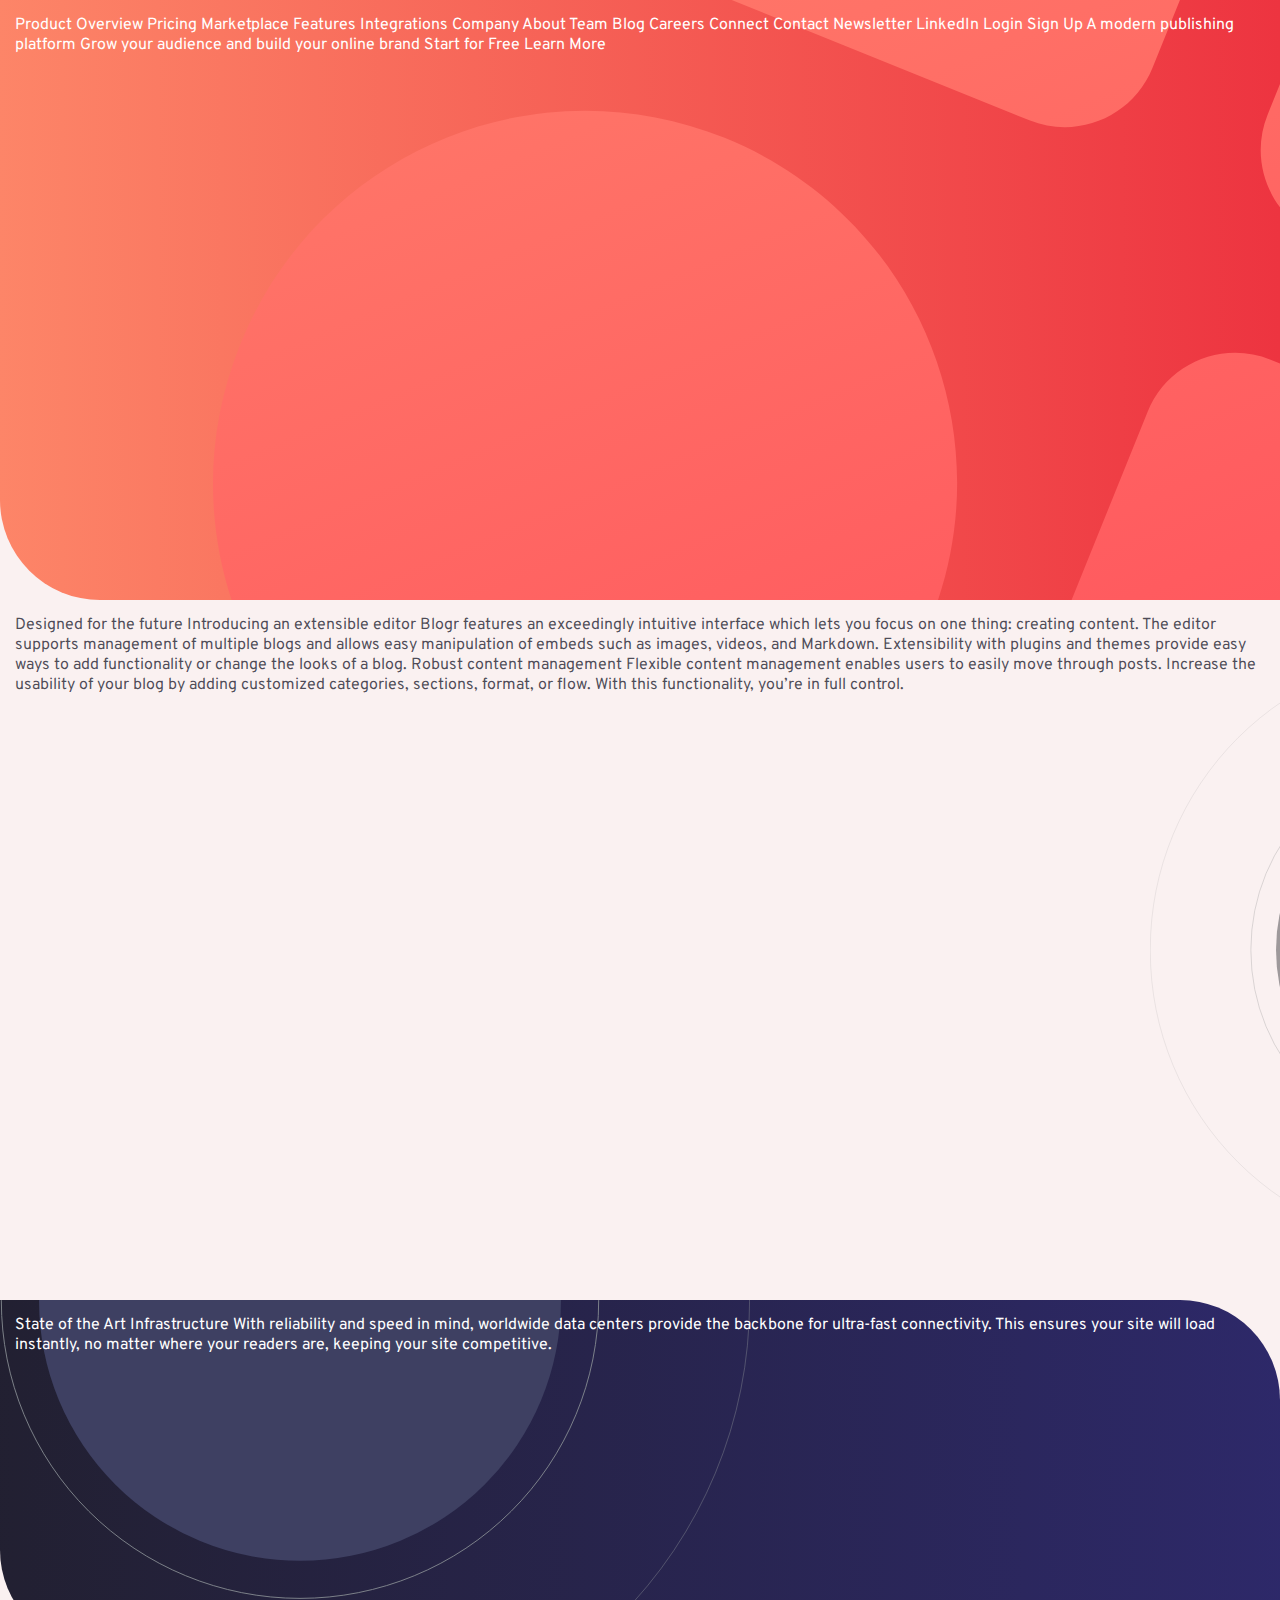
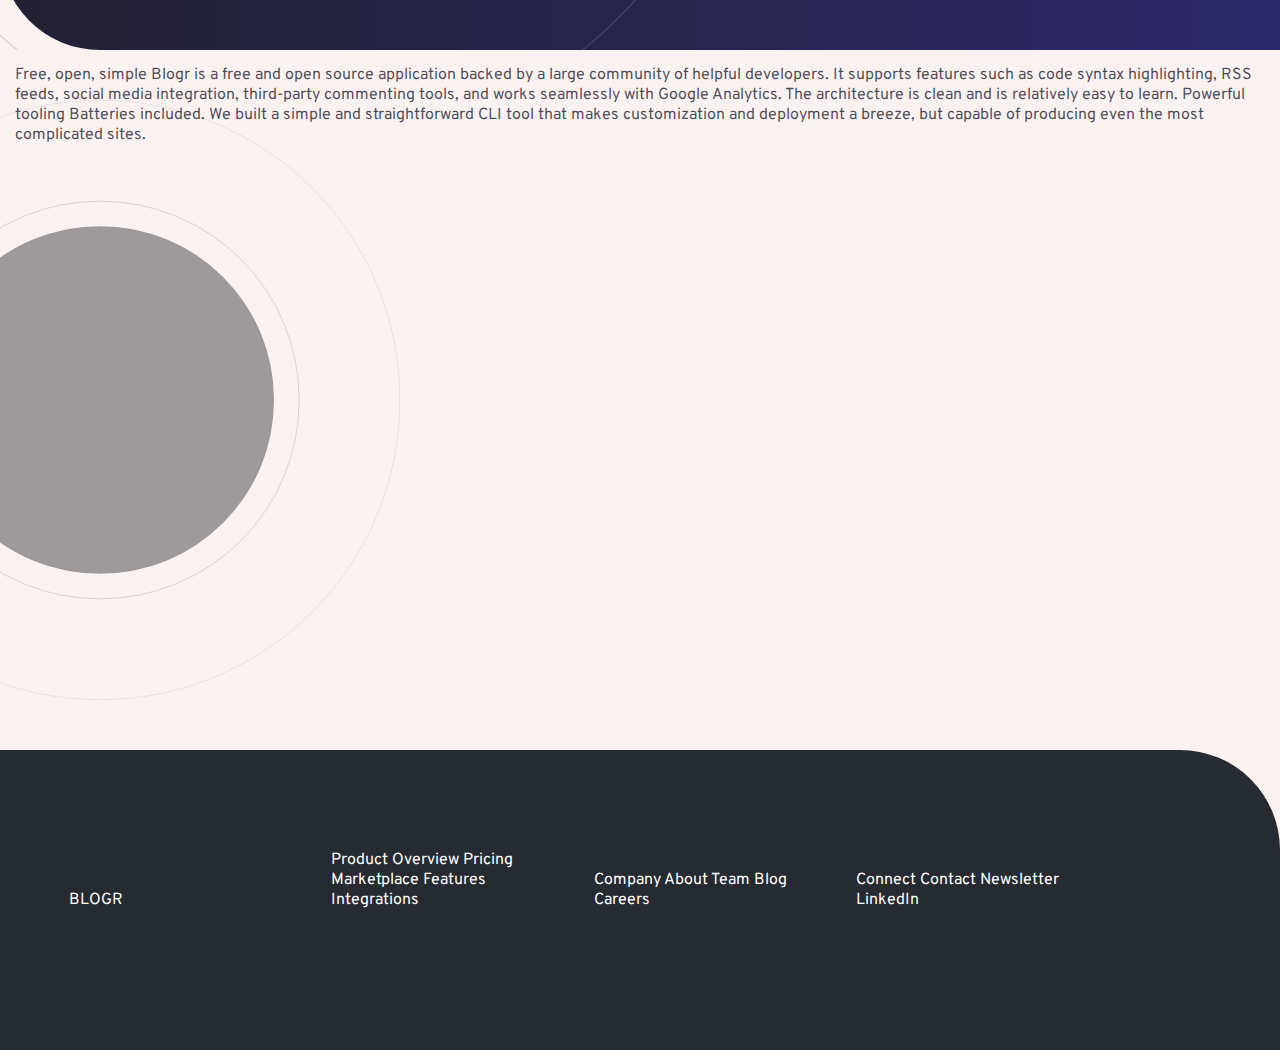
==== index.html @ 6f36544f "new third" ====
<!DOCTYPE html>
<html lang="en">
<head>
  <meta charset="UTF-8">
  <meta name="viewport" content="width=device-width, initial-scale=1.0"> <!-- displays site properly based on user's device -->

  <link rel="icon" type="image/png" sizes="32x32" href="./images/favicon-32x32.png">
  
  <title>BLOGR APP</title>


  <link rel="stylesheet"  href = "./css/style.css" >
  <!-- Feel free to remove these styles or customise in your own stylesheet 👍 -->
 
</head>
<body>
<!-- This container consist of header of the page-->
  <div class = "header" >
     <div class = "header-image"> </div>
     <div class ="header-content">
     Product

  Overview
  Pricing
  Marketplace
  Features
  Integrations

  Company

  About
  Team
  Blog
  Careers

  Connect

  Contact
  Newsletter
  LinkedIn
  
  Login
  Sign Up

  A modern publishing platform
  Grow your audience and build your online brand

  Start for Free
  Learn More
</div>

  </div>



<!--This Section consist of middle upper part of the page  -->
<div class="middle-top">
<div class="middle-top-image"></div>
 <div class="middle-top-content"> 
 Designed for the future

  Introducing an extensible editor
  Blogr features an exceedingly intuitive interface which lets you focus on one thing: creating content. 
  The editor supports management of multiple blogs and allows easy manipulation of embeds such as images, 
  videos, and Markdown. Extensibility with plugins and themes provide easy ways to add functionality or 
  change the looks of a blog.

  Robust content management
  Flexible content management enables users to easily move through posts. Increase the usability of your blog 
  by adding customized categories, sections, format, or flow. With this functionality, you’re in full control.

</div>
</div>


<!-- This section consist of the middle mid part of the page-->
<div class = "middle-mid">
<div class = "middle-mid-image"></div>
<div class ="middle-mid-content">
  State of the Art Infrastructure
  With reliability and speed in mind, worldwide data centers provide the backbone for ultra-fast connectivity. 
  This ensures your site will load instantly, no matter where your readers are, keeping your site competitive.
</div>
</div>
<!-- This section consist of middle bottom part of the page-->
<div class="middle-bottom">
<div class="middle-bottom-image"></div>
<div class = "middle-bottom-content "> 
  Free, open, simple
  Blogr is a free and open source application backed by a large community of helpful developers. It supports 
  features such as code syntax highlighting, RSS feeds, social media integration, third-party commenting tools, 
  and works seamlessly with Google Analytics. The architecture is clean and is relatively easy to learn.

  Powerful tooling
  Batteries included. We built a simple and straightforward CLI tool that makes customization and deployment a breeze, but
  capable of producing even the most complicated sites.

</div>
</div>
<!-- This section consist of the footer of the page-->  
  
<div class = "footer ">  
<div class ="footer-content">
 <div class = "footer-centered-content">
 <div class="footer-part">
 BLOGR
 </div>
 
 <div class="footer-part">
 Product

  Overview
  Pricing
  Marketplace
  Features
  Integrations
 </div>
 <div class="footer-part">
  Company

  About
  Team
  Blog
  Careers
 </div>

 <div class="footer-part">
 Connect
  
  Contact
  Newsletter
  LinkedIn
 </div>


 
</div>
</div>
</div>

</body>
</html>
---- css/style.css ----
@import url('https://fonts.googleapis.com/css2?family=Overpass:wght@300&display=swap');
@import url('https://fonts.googleapis.com/css2?family=Overpass:wght@300;600&display=swap');
:root {
    --bg-start-color: rgba(255, 51, 0, 0.568);
    --bg-end-color: rgb(237, 52, 64);
    --dark-text: rgba(1, 1, 17, 0.705);
    --complete-bg: rgb(250, 241, 241);
    --grey-bg: rgba(134, 131, 131, 0.637);
    --dark-bg-start: rgba(5, 4, 24, 0.884);
    --dark-bg-end: rgba(18, 14, 87, 0.884);
    --light-text: rgb(255, 255, 255);
    --footer-bg: rgb(38, 42, 49);
}

* {
    box-sizing: border-box;
    margin: 0;
    padding: 0;
}

html {
    smooth-behaviour: smooth;
}

body {
    font-family: Overpass, sans-serif;
    width: max-width;
    font-size: 16px;
    background: var(--complete-bg);
}


/*Styles for every section */

.header {
    height: 600px;
    position: relative;
    padding: 15px;
    background: linear-gradient(to right, var(--bg-start-color), var(--bg-end-color));
    display: block;
    border-radius: 0px 0px 0px 100px;
}

.middle-top,
.middle-bottom {
    position: relative;
    padding: 15px;
    height: 700px;
}

.middle-mid {
    position: relative;
    padding: 15px;
    height: 350px;
    background: linear-gradient(to right, var(--dark-bg-start), var(--dark-bg-end));
    display: block;
    border-radius: 0px 100px 0px 100px;
}

.footer {
    height: 300px;
    background-color: var(--footer-bg);
    border-radius: 0px 100px 0px 0px;
    color: var(--light-text);
    display: block;
    position: relative;
}


/*Images as background styles */

.header-image {
    position: absolute;
    left: 0;
    right: 0;
    top: 0;
    bottom: 0;
    background: url(../images/bg-pattern-intro.svg) center scroll no-repeat;
    background-clip: border-box;
    z-index: 1;
    background-position-x: -350px;
    background-position-y: -1260px;
    background-size: 3000px 3000px;
}

.middle-top-image,
.middle-bottom-image {
    position: absolute;
    left: 0;
    right: 0;
    top: 0;
    bottom: 0;
    background: url(../images/bg-pattern-circles.svg) right scroll no-repeat;
    background-size: 600px 600px;
    background-clip: border-box;
    z-index: 1;
    filter: grayscale(0.9) opacity(0.5);
}

.middle-top-image {
    background-position-x: 1150px;
    background-position-y: center;
}

.middle-bottom-image {
    background-position-x: -200px;
    background-position-y: center;
}

.middle-mid-image {
    position: absolute;
    left: 0;
    right: 0;
    top: 0;
    bottom: 0;
    background: url(../images/bg-pattern-circles.svg) right scroll no-repeat;
    background-position-x: -150px;
    background-position-y: -450px;
    background-size: 900px 900px;
    background-clip: border-box;
    z-index: 1;
}


/* Styles for every section's content*/

.header-content {
    position: relative;
    z-index: 2;
    color: var(--light-text);
}

.middle-top-content,
.middle-bottom-content {
    position: relative;
    z-index: 2;
    color: var(--dark-text);
}

.middle-mid-content {
    position: relative;
    z-index: 2;
    color: var(--light-text);
}

.footer-content {
    display: flex;
    justify-content: center;
    align-items: center;
    width: max-width;
}

.footer-centered-content {
    margin-top: 100px;
}

.footer-part {
    display: inline-block;
    width: 20%;
    margin-right: 30px;
}

@media only screen and (min-width:600px) {}

@media only screen and (min-width:1860px) {}
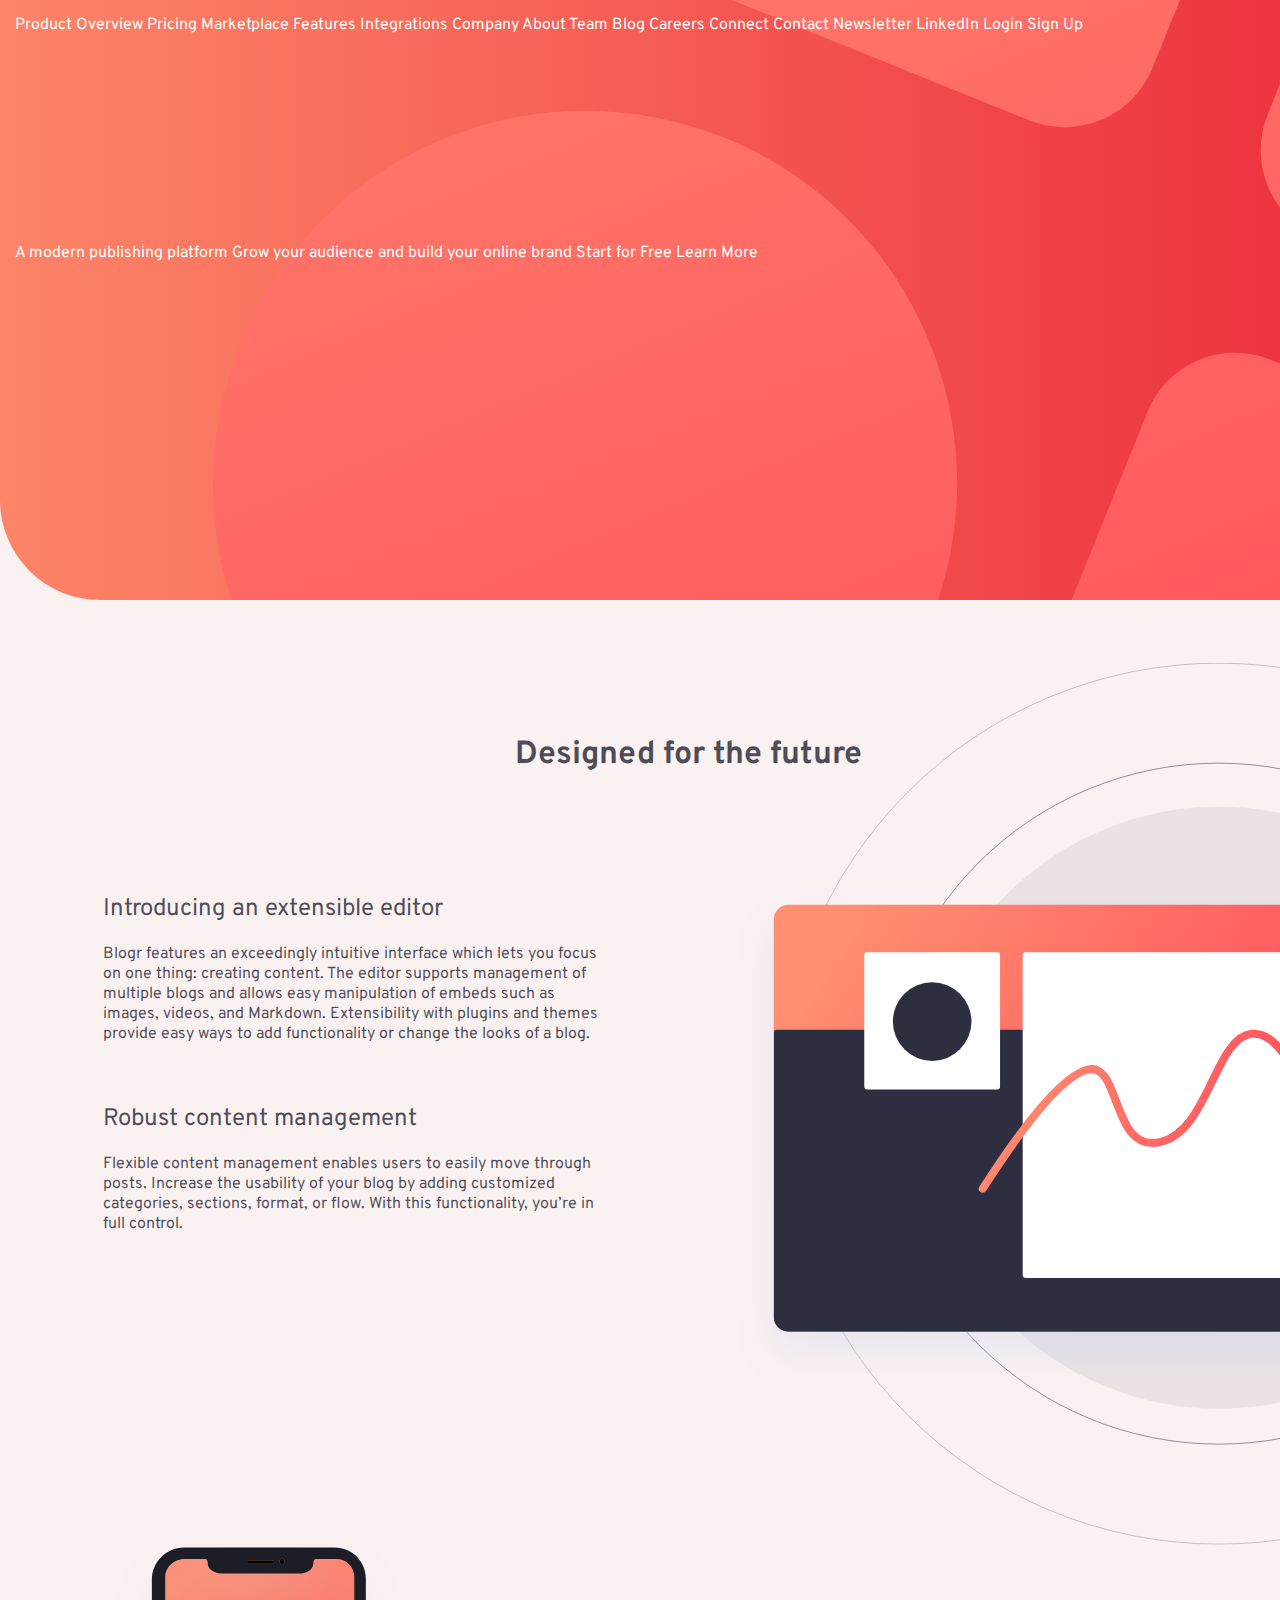
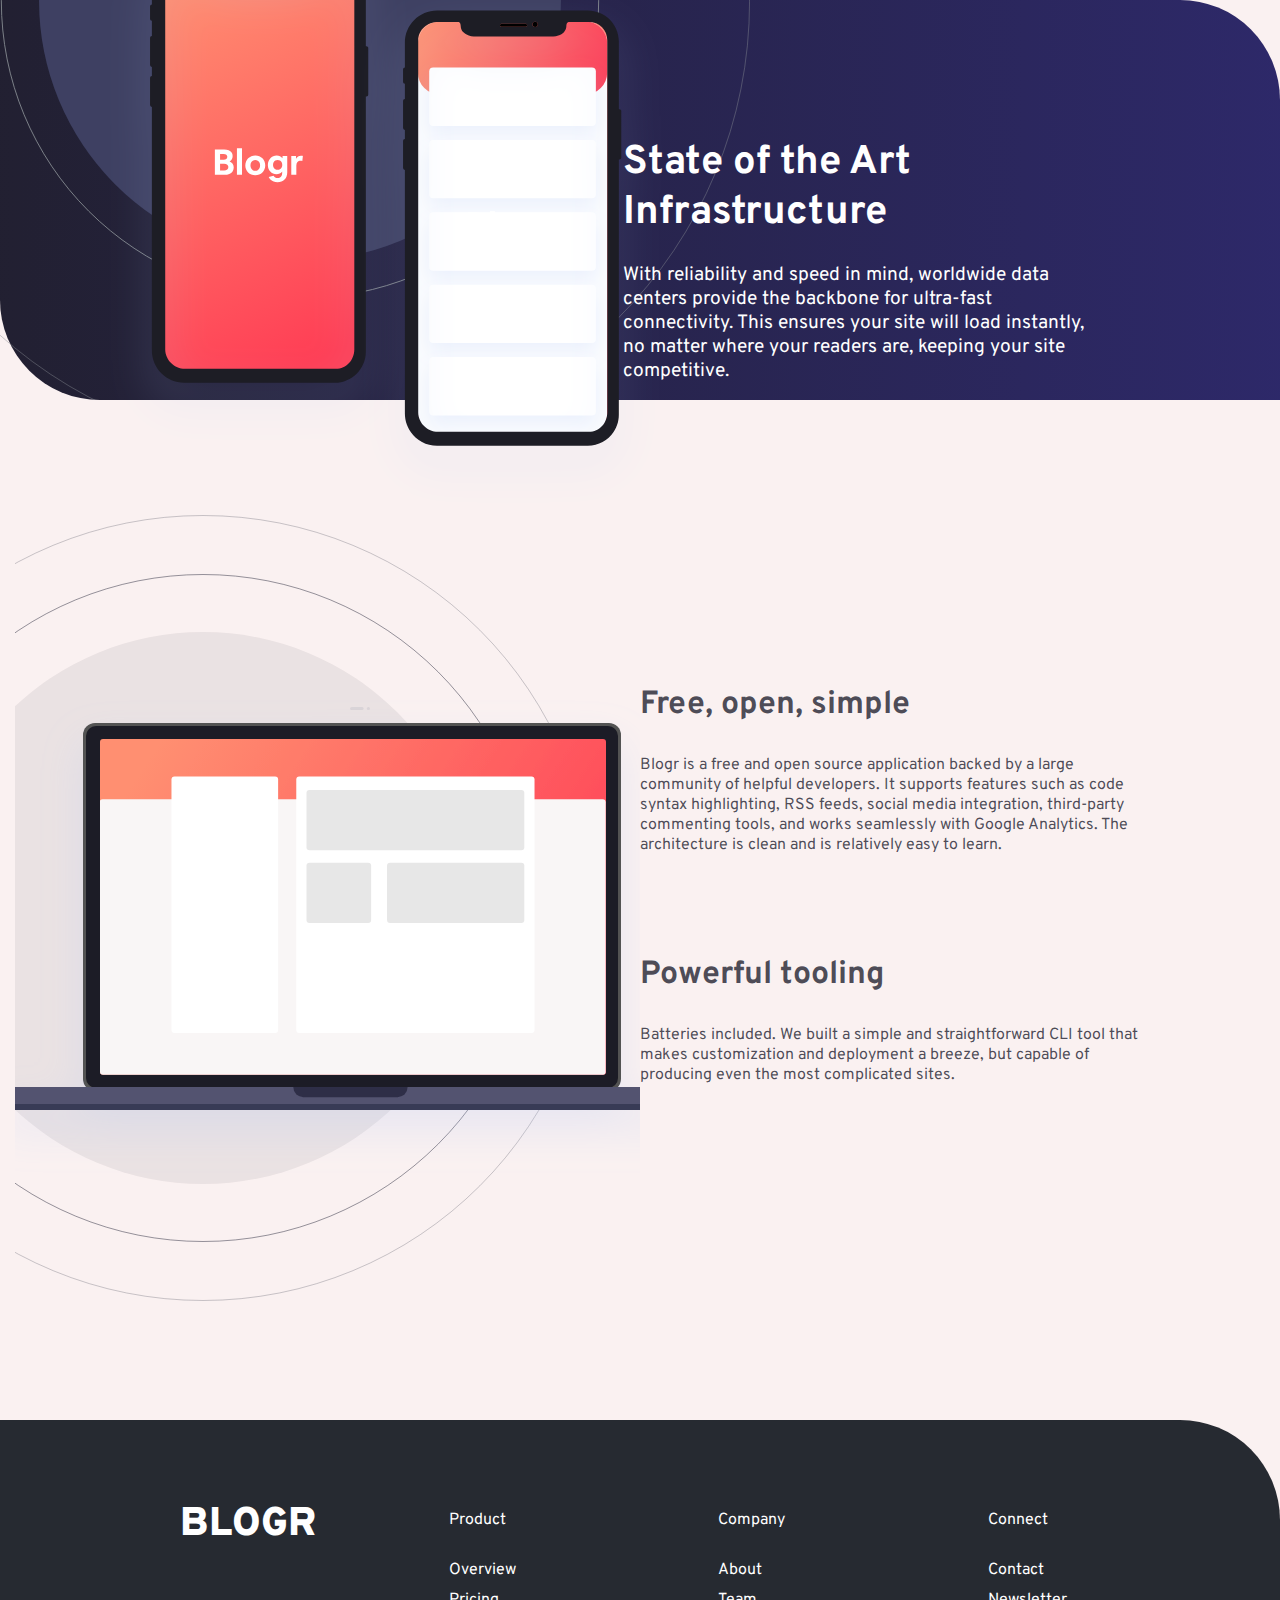
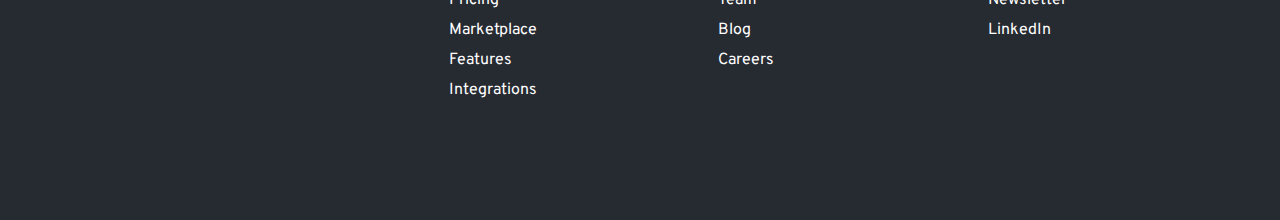
==== commit 8601a7ad: "newest" ====
--- a/index.html
+++ b/index.html
@@ -18,6 +18,8 @@
   <div class = "header" >
      <div class = "header-image"> </div>
      <div class ="header-content">
+     
+   <div id="header-top">  
      Product
 
   Overview
@@ -41,12 +43,17 @@
   
   Login
   Sign Up
+</div>
+
+<div id="header-bottom">
 
   A modern publishing platform
   Grow your audience and build your online brand
 
   Start for Free
   Learn More
+
+</div>  
 </div>
 
   </div>
@@ -55,20 +62,30 @@
 
 <!--This Section consist of middle upper part of the page  -->
 <div class="middle-top">
-<div class="middle-top-image"></div>
  <div class="middle-top-content"> 
- Designed for the future
-
-  Introducing an extensible editor
+ <div id="top-heading">
+ <div class="top-content">Designed for the future</div>
+</div>
+<div class="left">
+  <div id="head">
+  
+  Introducing an extensible editor</div>
+  <div id="cont">
   Blogr features an exceedingly intuitive interface which lets you focus on one thing: creating content. 
   The editor supports management of multiple blogs and allows easy manipulation of embeds such as images, 
   videos, and Markdown. Extensibility with plugins and themes provide easy ways to add functionality or 
   change the looks of a blog.
-
-  Robust content management
+  </div>
+<div id="head">
+  Robust content management</div>
+  <div id="cont">
   Flexible content management enables users to easily move through posts. Increase the usability of your blog 
   by adding customized categories, sections, format, or flow. With this functionality, you’re in full control.
-
+</div>
+</div>
+<div class="right">
+<img src="./images/illustration-editor-desktop.svg">
+</div>
 </div>
 </div>
 
@@ -77,23 +94,41 @@
 <div class = "middle-mid">
 <div class = "middle-mid-image"></div>
 <div class ="middle-mid-content">
-  State of the Art Infrastructure
-  With reliability and speed in mind, worldwide data centers provide the backbone for ultra-fast connectivity. 
+<div class="left">
+  <img class="middle-image" src="./images/illustration-phones.svg">
+  </div>
+<div class="right">  
+  <div id="right-heading">State of the Art Infrastructure</div>
+
+  <div id="right-content">With reliability and speed in mind, worldwide data centers provide the backbone for ultra-fast connectivity. 
   This ensures your site will load instantly, no matter where your readers are, keeping your site competitive.
+</div>
+
+</div>
 </div>
 </div>
 <!-- This section consist of middle bottom part of the page-->
 <div class="middle-bottom">
-<div class="middle-bottom-image"></div>
+
 <div class = "middle-bottom-content "> 
-  Free, open, simple
+  <div class="left">
+  <img class="middle-bottom-image" src="./images/illustration-laptop-desktop.svg">
+  </div>
+  <div class="right">
+  <div class="up">
+  <div id="up-heading">Free, open, simple</div>
   Blogr is a free and open source application backed by a large community of helpful developers. It supports 
   features such as code syntax highlighting, RSS feeds, social media integration, third-party commenting tools, 
   and works seamlessly with Google Analytics. The architecture is clean and is relatively easy to learn.
 
-  Powerful tooling
+  </div>
+  <div class="down">
+  <div id="up-heading">Powerful tooling</div>
+  
   Batteries included. We built a simple and straightforward CLI tool that makes customization and deployment a breeze, but
   capable of producing even the most complicated sites.
+  </div>
+  </div>
 
 </div>
 </div>
@@ -102,34 +137,67 @@
 <div class = "footer ">  
 <div class ="footer-content">
  <div class = "footer-centered-content">
- <div class="footer-part">
+ <div class="footer-part"  >
+ <div class="blogrfoot">
  BLOGR
+ </div>
  </div>
  
  <div class="footer-part">
+ <div class="productfoot">
  Product
-
-  Overview
-  Pricing
-  Marketplace
-  Features
-  Integrations
+</div>
+<div class="productlist">
+  <div style="margin-bottom:10px">Overview
+  </div>
+
+  <div style="margin-bottom:10px">Pricing
+  </div>
+ <div style="margin-bottom:10px">Marketplace
+  </div>
+<div style="margin-bottom:10px">Features
+  </div>
+<div style="margin-bottom:10px">Integrations
+  </div>
+
+</div>  
  </div>
  <div class="footer-part">
-  Company
-
-  About
-  Team
-  Blog
-  Careers
+  <div class="productfoot">
+ Company
+</div>
+<div class="productlist">
+  <div style="margin-bottom:10px">About
+  </div>
+
+  <div style="margin-bottom:10px">Team
+  </div>
+ <div style="margin-bottom:10px">Blog
+  </div>
+<div style="margin-bottom:10px">Careers
+  </div>
+
+
+</div>  
+
  </div>
 
  <div class="footer-part">
+ <div class="productfoot">
  Connect
-  
-  Contact
-  Newsletter
-  LinkedIn
+</div>
+<div class="productlist">
+  <div style="margin-bottom:10px">Contact
+  </div>
+
+  <div style="margin-bottom:10px">Newsletter
+  </div>
+ <div style="margin-bottom:10px">LinkedIn
+  </div>
+
+
+</div>  
+
  </div>
 
 
--- a/css/style.css
+++ b/css/style.css
@@ -45,20 +45,21 @@
 .middle-bottom {
     position: relative;
     padding: 15px;
-    height: 700px;
+    height: 1000px;
+    display: flex;
 }
 
 .middle-mid {
     position: relative;
     padding: 15px;
-    height: 350px;
+    height: 400px;
     background: linear-gradient(to right, var(--dark-bg-start), var(--dark-bg-end));
     display: block;
     border-radius: 0px 100px 0px 100px;
 }
 
 .footer {
-    height: 300px;
+    height: 400px;
     background-color: var(--footer-bg);
     border-radius: 0px 100px 0px 0px;
     color: var(--light-text);
@@ -83,27 +84,14 @@
     background-size: 3000px 3000px;
 }
 
-.middle-top-image,
-.middle-bottom-image {
-    position: absolute;
-    left: 0;
-    right: 0;
-    top: 0;
-    bottom: 0;
-    background: url(../images/bg-pattern-circles.svg) right scroll no-repeat;
-    background-size: 600px 600px;
-    background-clip: border-box;
-    z-index: 1;
-    filter: grayscale(0.9) opacity(0.5);
+img.middle-bottom-image {
+    position: relative;
+    top: -10%;
+    left: -55%;
 }
 
 .middle-top-image {
     background-position-x: 1150px;
-    background-position-y: center;
-}
-
-.middle-bottom-image {
-    background-position-x: -200px;
     background-position-y: center;
 }
 
@@ -121,6 +109,11 @@
     z-index: 1;
 }
 
+.middle-img {
+    position: relative;
+    left: 50%;
+}
+
 
 /* Styles for every section's content*/
 
@@ -128,6 +121,17 @@
     position: relative;
     z-index: 2;
     color: var(--light-text);
+    height: 100%;
+}
+
+.header-content>#header-top {
+    display: block;
+    height: 40%;
+}
+
+.header-content>#header-bottom {
+    display: block;
+    height: 60%;
 }
 
 .middle-top-content,
@@ -135,29 +139,144 @@
     position: relative;
     z-index: 2;
     color: var(--dark-text);
+    box-sizing: border-box;
+}
+
+#top-heading {
+    display: block;
+    height: 25%;
+    font-size: 2rem;
+    font-weight: bolder;
+}
+
+#top-heading>.top-content {
+    display: block;
+    transform: translate(40%, 300%);
+}
+
+.middle-top-content>.left {
+    display: inline-block;
+    width: 50%;
+    float: left;
+    padding: 5% 3% 5% 7%;
+    transform: translateY(-5%);
+}
+
+.middle-top-content>.left>#head {
+    display: block;
+    font-size: 1.5rem;
+    margin-bottom: 20px;
+    text-align: left;
+}
+
+.middle-top-content>.left>#cont {
+    display: block;
+    margin-bottom: 60px;
+    text-align: left;
+}
+
+.middle-top-content>.right {
+    display: inline-block;
+    width: 30%;
+    transform: translate(25%, -22%);
 }
 
 .middle-mid-content {
-    position: relative;
+    position: absolute;
     z-index: 2;
     color: var(--light-text);
+    box-sizing: border-box;
+}
+
+div.middle-bottom-content>div.left {
+    display: absolute;
+    float: left;
+    width: 50%;
+    margin-top: 100px;
+    padding-left: 90px;
+    overflow: hidden;
+}
+
+div.middle-mid-content>div.left {
+    display: inline-block;
+    bottom: 50%;
+    float: left;
+    width: 50%;
+    transform: translate(15%, -15%);
+}
+
+div.middle-mid-content>div.right {
+    display: inline-block;
+    width: 38%;
+    overflow-wrap: break-word;
+    float: left;
+    transform: translate(-5%, 50%);
+}
+
+#right-heading {
+    font-size: 2.5rem;
+    font-weight: bold;
+    margin-bottom: 25px;
+}
+
+#right-content {
+    font-size: 1.2rem;
+}
+
+div.middle-bottom-content>div.right {
+    display: absolute;
+    margin-top: 270px;
+    width: 40%;
+    float: left;
+}
+
+div.middle-bottom-content>div.right>div.up {
+    display: block;
+    margin-bottom: 100px;
+}
+
+#up-heading {
+    display: block;
+    margin-bottom: 30px;
+    font-size: 2rem;
+    font-weight: bold;
+}
+
+div.middle-bottom-content>div.right>div.down {
+    display: block;
 }
 
 .footer-content {
+    display: block;
+    width: max-width;
+    margin-top: 20px;
+    ;
+}
+
+.footer-centered-content {
     display: flex;
-    justify-content: center;
-    align-items: center;
-    width: max-width;
-}
-
-.footer-centered-content {
-    margin-top: 100px;
+    margin-right: 20px;
+    margin-left: 180px;
 }
 
 .footer-part {
     display: inline-block;
-    width: 20%;
-    margin-right: 30px;
+    position: center;
+    width: 24%;
+    margin-right: 10px;
+    margin-top: 80px;
+}
+
+.blogrfoot {
+    display: block;
+    font-size: 2.5rem;
+    font-weight: 999;
+}
+
+.productfoot {
+    display: block;
+    margin-top: 10px;
+    margin-bottom: 30px;
 }
 
 @media only screen and (min-width:600px) {}
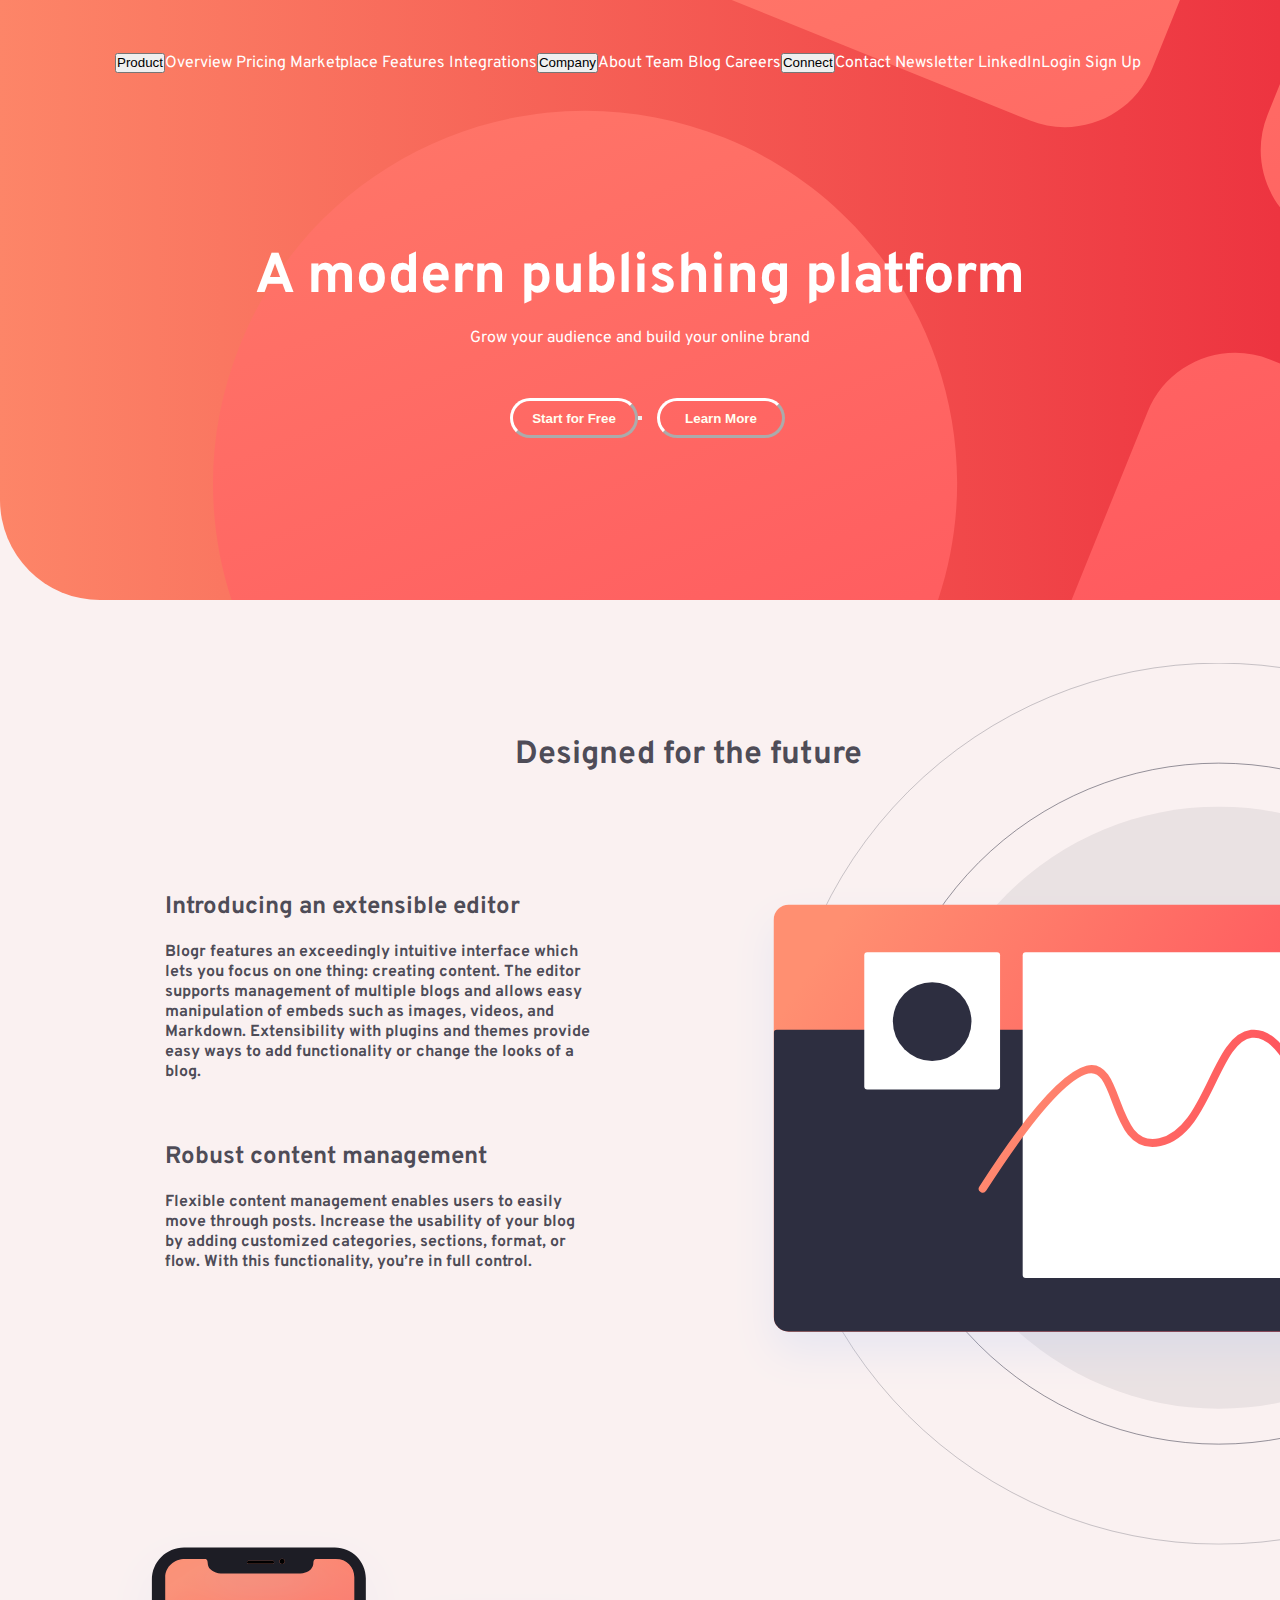
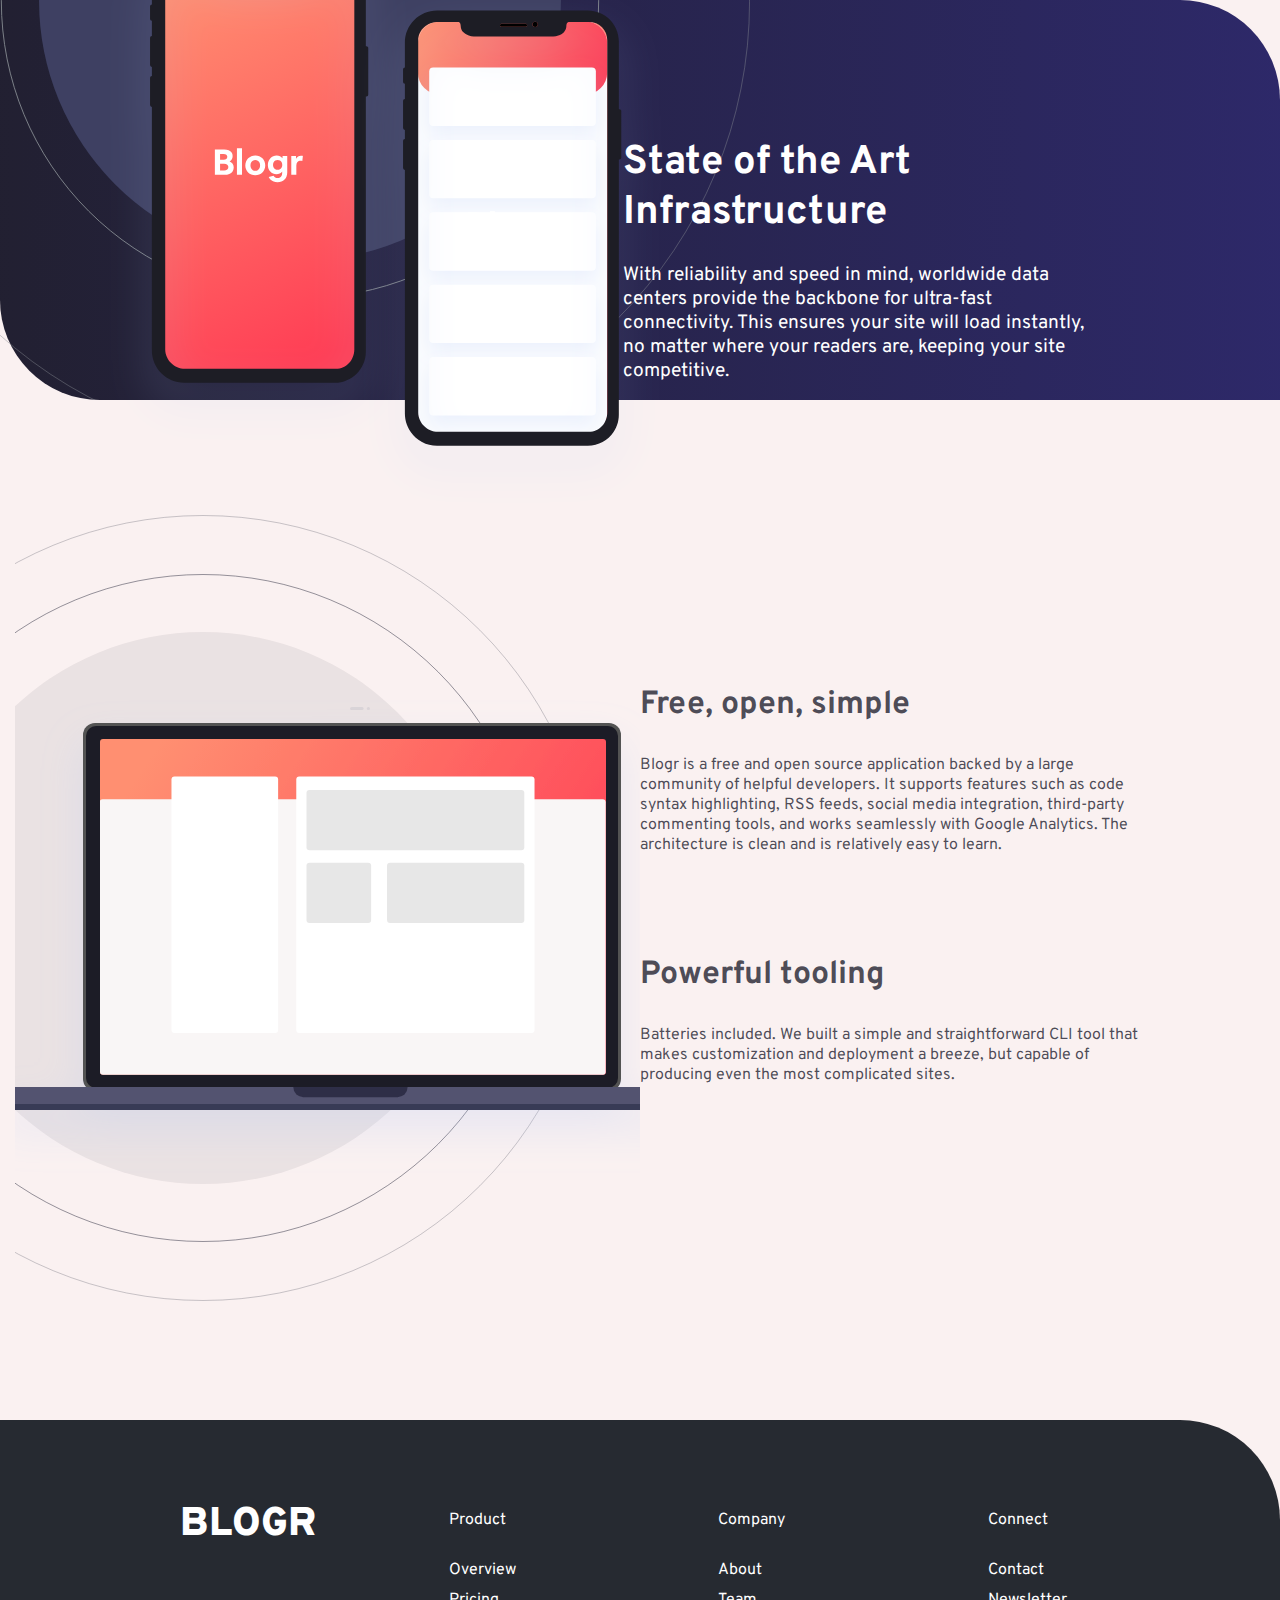
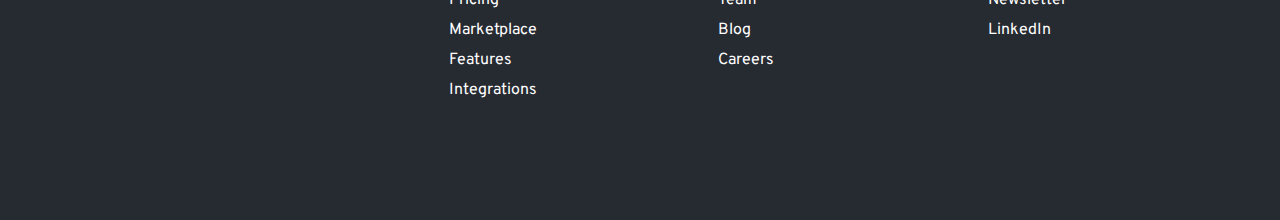
==== commit b0392646: "last few" ====
--- a/index.html
+++ b/index.html
@@ -20,39 +20,51 @@
      <div class ="header-content">
      
    <div id="header-top">  
+     <div id="navbar">
+     
+     
+     <button>
      Product
-
+    </button>
+    
+  <div>  
   Overview
   Pricing
   Marketplace
   Features
   Integrations
-
-  Company
-
+  </div>
+
+  <button>Company</button>
+
+  <div>
   About
   Team
   Blog
   Careers
 
-  Connect
-
-  Contact
+  </div>  
+
+  <button>Connect</button>
+
+  <div>Contact
   Newsletter
   LinkedIn
-  
+  </div>
   Login
   Sign Up
+  </div>
 </div>
 
 <div id="header-bottom">
 
-  A modern publishing platform
-  Grow your audience and build your online brand
-
-  Start for Free
-  Learn More
-
+  <div id="main-heading">A modern publishing platform</div>
+  <div id="main-sub-heading">Grow your audience and build your online brand</div>
+  <div id="main-heading-buttons">
+  
+  <button class="head-down-buttons">Start for Free<button>
+  <button class="head-down-buttons">Learn More</button>
+</div>
 </div>  
 </div>
 
--- a/css/style.css
+++ b/css/style.css
@@ -124,6 +124,11 @@
     height: 100%;
 }
 
+#navbar {
+    display: flex;
+    padding: 3% 5% 5% 8%;
+}
+
 .header-content>#header-top {
     display: block;
     height: 40%;
@@ -132,6 +137,53 @@
 .header-content>#header-bottom {
     display: block;
     height: 60%;
+}
+
+#main-heading {
+    display: block;
+    font-size: 3.5rem;
+    font-weight: bolder;
+    text-align: center;
+    margin-bottom: 15px;
+}
+
+#main-sub-heading {
+    display: block;
+    font-size: 1rem;
+    text-align: center;
+}
+
+#main-heading-buttons {
+    display: flex;
+    width: 100%;
+    align-items: center;
+    justify-content: center;
+    margin-top: 50px;
+}
+
+.head-down-buttons,
+.head-down-buttons:hover {
+    margin-left: 15px;
+    height: 40px;
+    width: 8rem;
+    border-radius: 200px / 200px;
+    font-weight: bold;
+}
+
+.head-down-buttons {
+    background-color: rgba(1, 1, 17, 0);
+    border-width: 3px;
+    color: ivory;
+    border-top-color: rgba(255, 255, 255, 1);
+    border-bottom-color: rgba(255, 255, 255, 1);
+    border-left-color: rgba(255, 255, 255, 1);
+    border-right-color: rgba(255, 255, 255, 1);
+}
+
+.head-down-buttons:hover {
+    background-color: ivory;
+    color: var(--bg-start-color);
+    border-width: 0px;
 }
 
 .middle-top-content,
@@ -159,7 +211,7 @@
     width: 50%;
     float: left;
     padding: 5% 3% 5% 7%;
-    transform: translateY(-5%);
+    transform: translate(10%, -5%);
 }
 
 .middle-top-content>.left>#head {
@@ -167,12 +219,15 @@
     font-size: 1.5rem;
     margin-bottom: 20px;
     text-align: left;
+    font-weight: bolder;
 }
 
 .middle-top-content>.left>#cont {
     display: block;
+    width: 85%;
     margin-bottom: 60px;
     text-align: left;
+    font-weight: bolder;
 }
 
 .middle-top-content>.right {
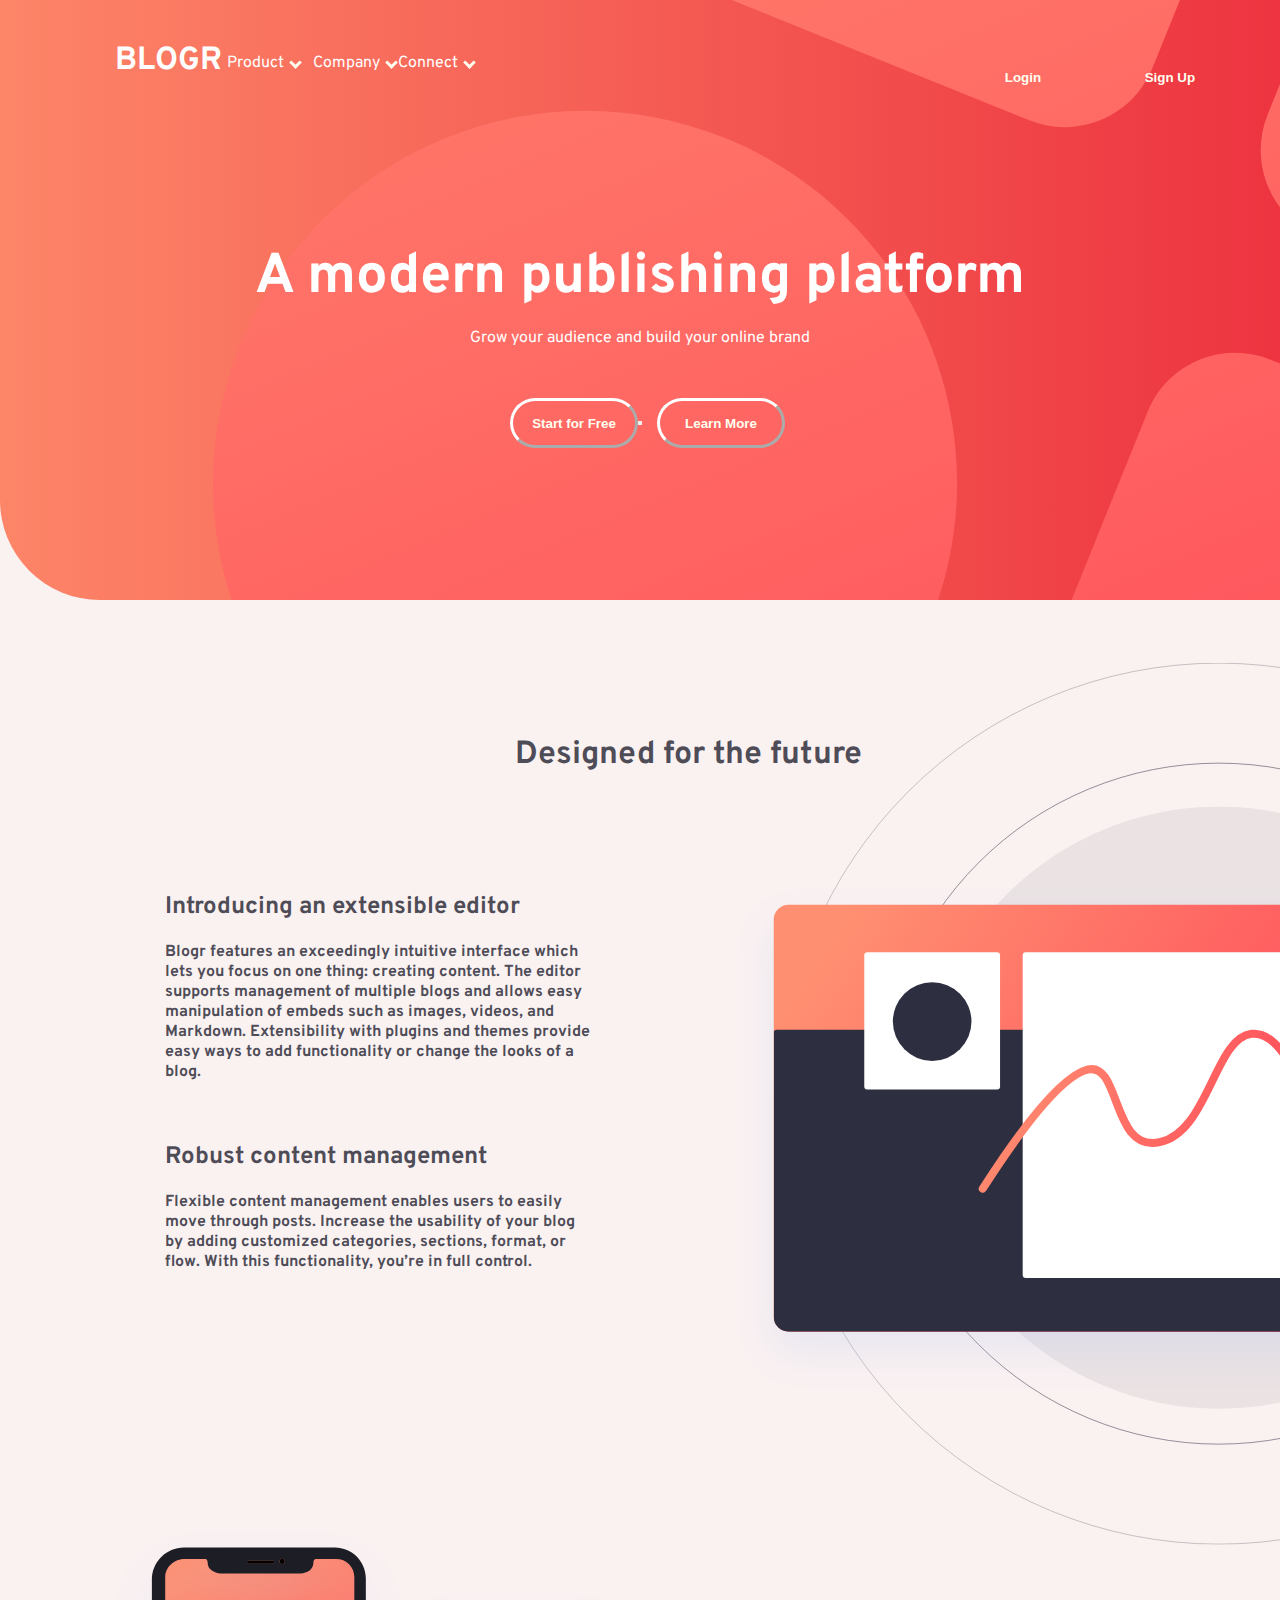
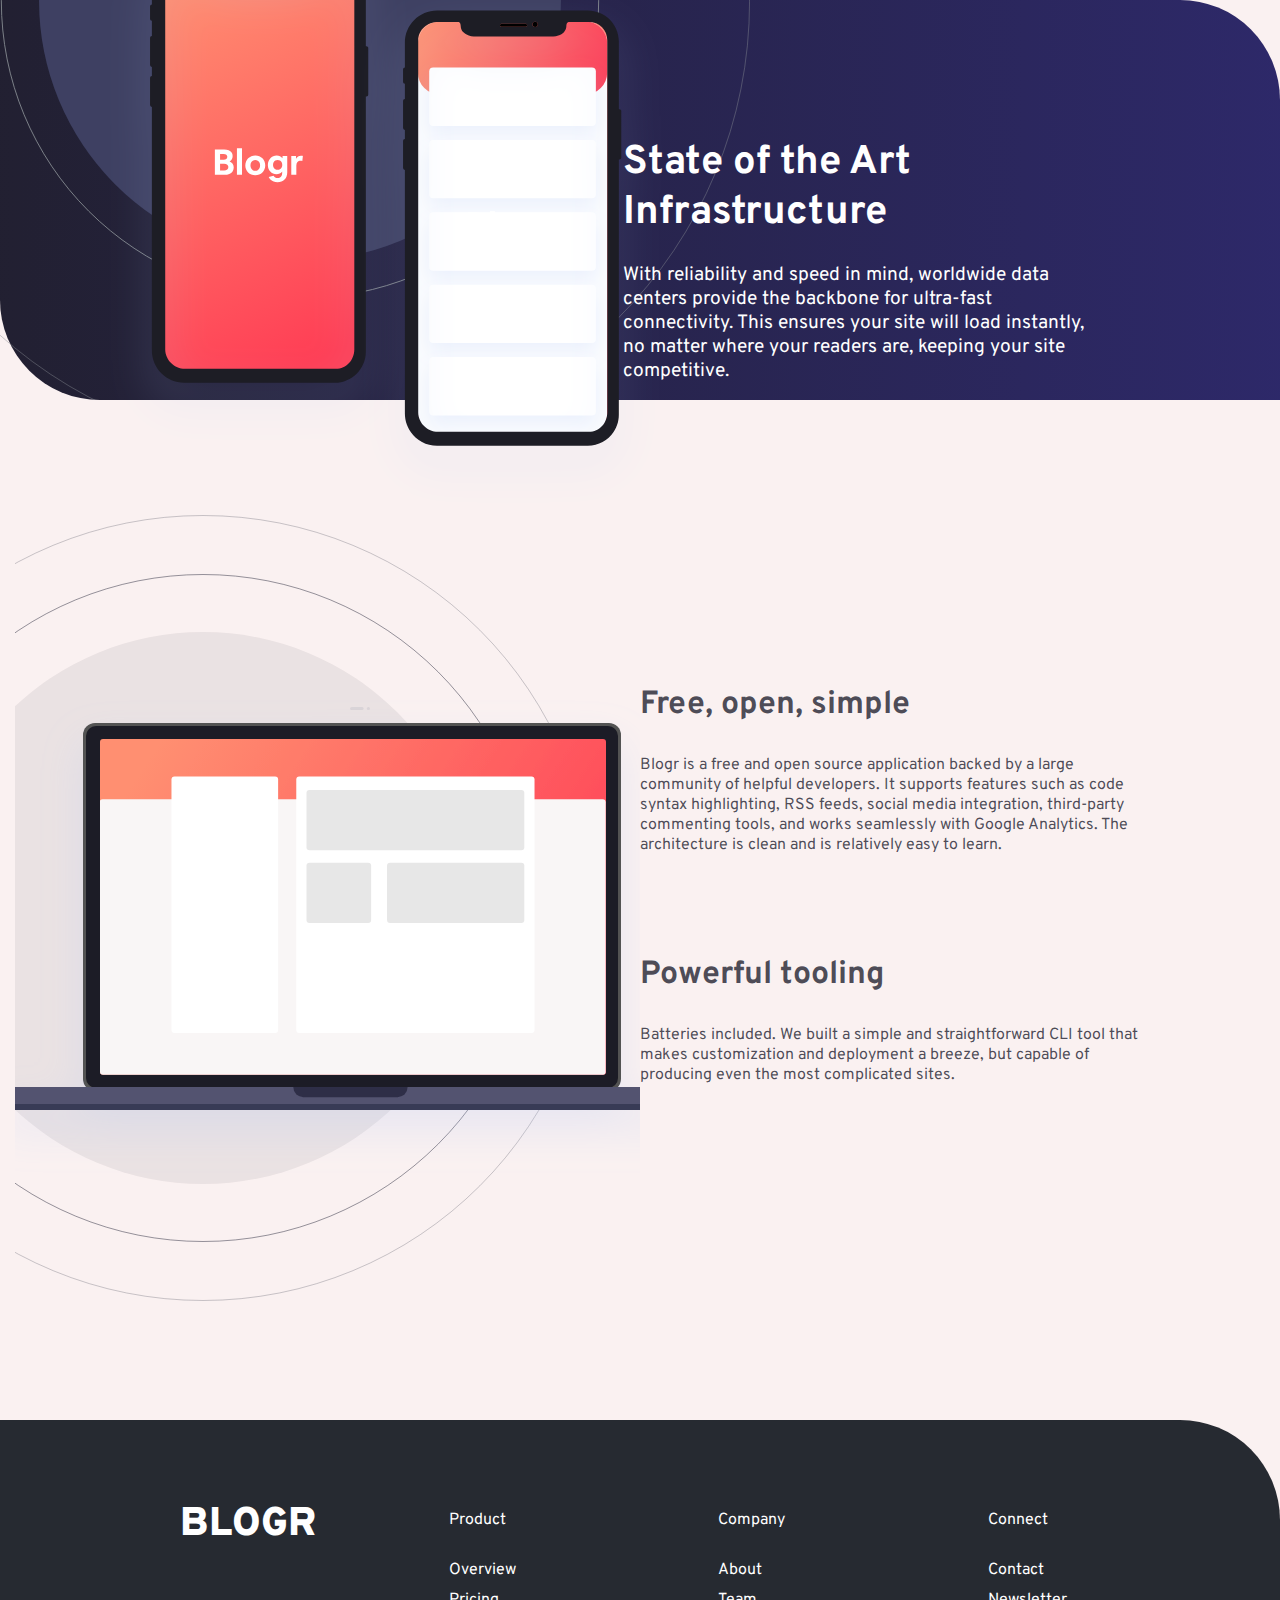
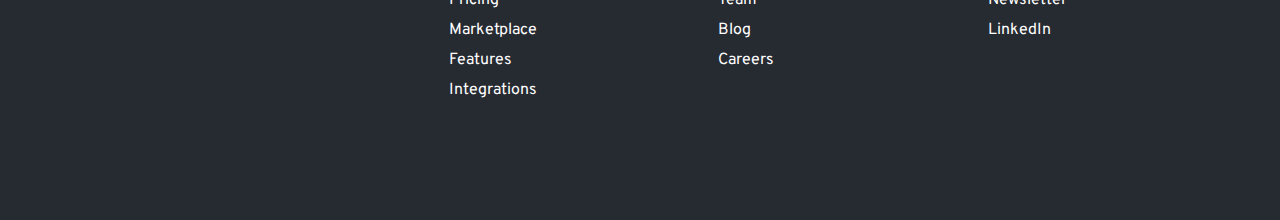
==== commit 7231540b: "latest" ====
--- a/index.html
+++ b/index.html
@@ -21,38 +21,60 @@
      
    <div id="header-top">  
      <div id="navbar">
-     
-     
-     <button>
-     Product
-    </button>
+     <div class="column-1">
+     BLOGR
+     </div>
+     <div class="column-2">
+     <span class="list-header-2">
+     Product <i class="arrow down-f"> </i>
+    </span>
     
-  <div>  
-  Overview
-  Pricing
-  Marketplace
-  Features
-  Integrations
-  </div>
-
-  <button>Company</button>
-
-  <div>
-  About
-  Team
-  Blog
-  Careers
-
+  <div id="column-2-content">  
+  <ul>
+  <li>Overview</li>
+  <li>Pricing</li>
+  <li>Marketplace</li>
+  <li>Features</li>
+  <li>Integrations</li>
+  </ul>
+  </div>
+  </div>
+
+  <div class="column-3">
+  <span class="list-header-3">
+     Company <i class="arrow down-f"> </i>
+    </span>
+
+  <div id="column-3-content">
+  <ul>
+  <li>About</li>
+  <li>Team</li>
+  <li>Blog</li>
+  <li>Careers</li>
+  
+  </ul>
+  
   </div>  
-
-  <button>Connect</button>
-
-  <div>Contact
-  Newsletter
-  LinkedIn
-  </div>
-  Login
-  Sign Up
+  </div>
+
+  <div class="column-4">
+  <span class="list-header-4">
+     Connect <i class="arrow down-f"> </i>
+    </span>
+
+  <div id="column-4-content">
+  <ul>
+  <li>Contact</li>
+  <li>Newsletter</li>
+  <li>LinkedIn</li>
+  
+  </ul>
+  </div>
+  </div>
+  <div class="column-5">
+  <button class="head-down-buttons-extra">Login</button>
+  <button class="head-down-buttons-extra">Sign Up</button>
+  </div>
   </div>
 </div>
 
--- a/css/style.css
+++ b/css/style.css
@@ -12,328 +12,342 @@
     --footer-bg: rgb(38, 42, 49);
 }
 
-* {
-    box-sizing: border-box;
-    margin: 0;
-    padding: 0;
-}
-
-html {
-    smooth-behaviour: smooth;
-}
-
-body {
-    font-family: Overpass, sans-serif;
-    width: max-width;
-    font-size: 16px;
-    background: var(--complete-bg);
-}
-
-
-/*Styles for every section */
-
-.header {
-    height: 600px;
-    position: relative;
-    padding: 15px;
-    background: linear-gradient(to right, var(--bg-start-color), var(--bg-end-color));
-    display: block;
-    border-radius: 0px 0px 0px 100px;
-}
-
-.middle-top,
-.middle-bottom {
-    position: relative;
-    padding: 15px;
-    height: 1000px;
-    display: flex;
-}
-
-.middle-mid {
-    position: relative;
-    padding: 15px;
-    height: 400px;
-    background: linear-gradient(to right, var(--dark-bg-start), var(--dark-bg-end));
-    display: block;
-    border-radius: 0px 100px 0px 100px;
-}
-
-.footer {
-    height: 400px;
-    background-color: var(--footer-bg);
-    border-radius: 0px 100px 0px 0px;
-    color: var(--light-text);
-    display: block;
-    position: relative;
-}
-
-
-/*Images as background styles */
-
-.header-image {
-    position: absolute;
-    left: 0;
-    right: 0;
-    top: 0;
-    bottom: 0;
-    background: url(../images/bg-pattern-intro.svg) center scroll no-repeat;
-    background-clip: border-box;
-    z-index: 1;
-    background-position-x: -350px;
-    background-position-y: -1260px;
-    background-size: 3000px 3000px;
-}
-
-img.middle-bottom-image {
-    position: relative;
-    top: -10%;
-    left: -55%;
-}
-
-.middle-top-image {
-    background-position-x: 1150px;
-    background-position-y: center;
-}
-
-.middle-mid-image {
-    position: absolute;
-    left: 0;
-    right: 0;
-    top: 0;
-    bottom: 0;
-    background: url(../images/bg-pattern-circles.svg) right scroll no-repeat;
-    background-position-x: -150px;
-    background-position-y: -450px;
-    background-size: 900px 900px;
-    background-clip: border-box;
-    z-index: 1;
-}
-
-.middle-img {
-    position: relative;
-    left: 50%;
-}
-
-
-/* Styles for every section's content*/
-
-.header-content {
-    position: relative;
-    z-index: 2;
-    color: var(--light-text);
-    height: 100%;
-}
-
-#navbar {
-    display: flex;
-    padding: 3% 5% 5% 8%;
-}
-
-.header-content>#header-top {
-    display: block;
-    height: 40%;
-}
-
-.header-content>#header-bottom {
-    display: block;
-    height: 60%;
-}
-
-#main-heading {
-    display: block;
-    font-size: 3.5rem;
-    font-weight: bolder;
-    text-align: center;
-    margin-bottom: 15px;
-}
-
-#main-sub-heading {
-    display: block;
-    font-size: 1rem;
-    text-align: center;
-}
-
-#main-heading-buttons {
-    display: flex;
-    width: 100%;
-    align-items: center;
-    justify-content: center;
-    margin-top: 50px;
-}
-
-.head-down-buttons,
-.head-down-buttons:hover {
-    margin-left: 15px;
-    height: 40px;
-    width: 8rem;
-    border-radius: 200px / 200px;
-    font-weight: bold;
-}
-
-.head-down-buttons {
-    background-color: rgba(1, 1, 17, 0);
-    border-width: 3px;
-    color: ivory;
-    border-top-color: rgba(255, 255, 255, 1);
-    border-bottom-color: rgba(255, 255, 255, 1);
-    border-left-color: rgba(255, 255, 255, 1);
-    border-right-color: rgba(255, 255, 255, 1);
-}
-
-.head-down-buttons:hover {
-    background-color: ivory;
-    color: var(--bg-start-color);
-    border-width: 0px;
-}
-
-.middle-top-content,
-.middle-bottom-content {
-    position: relative;
-    z-index: 2;
-    color: var(--dark-text);
-    box-sizing: border-box;
-}
-
-#top-heading {
-    display: block;
-    height: 25%;
-    font-size: 2rem;
-    font-weight: bolder;
-}
-
-#top-heading>.top-content {
-    display: block;
-    transform: translate(40%, 300%);
-}
-
-.middle-top-content>.left {
-    display: inline-block;
-    width: 50%;
-    float: left;
-    padding: 5% 3% 5% 7%;
-    transform: translate(10%, -5%);
-}
-
-.middle-top-content>.left>#head {
-    display: block;
-    font-size: 1.5rem;
-    margin-bottom: 20px;
-    text-align: left;
-    font-weight: bolder;
-}
-
-.middle-top-content>.left>#cont {
-    display: block;
-    width: 85%;
-    margin-bottom: 60px;
-    text-align: left;
-    font-weight: bolder;
-}
-
-.middle-top-content>.right {
-    display: inline-block;
-    width: 30%;
-    transform: translate(25%, -22%);
-}
-
-.middle-mid-content {
-    position: absolute;
-    z-index: 2;
-    color: var(--light-text);
-    box-sizing: border-box;
-}
-
-div.middle-bottom-content>div.left {
-    display: absolute;
-    float: left;
-    width: 50%;
-    margin-top: 100px;
-    padding-left: 90px;
-    overflow: hidden;
-}
-
-div.middle-mid-content>div.left {
-    display: inline-block;
-    bottom: 50%;
-    float: left;
-    width: 50%;
-    transform: translate(15%, -15%);
-}
-
-div.middle-mid-content>div.right {
-    display: inline-block;
-    width: 38%;
-    overflow-wrap: break-word;
-    float: left;
-    transform: translate(-5%, 50%);
-}
-
-#right-heading {
-    font-size: 2.5rem;
-    font-weight: bold;
-    margin-bottom: 25px;
-}
-
-#right-content {
-    font-size: 1.2rem;
-}
-
-div.middle-bottom-content>div.right {
-    display: absolute;
-    margin-top: 270px;
-    width: 40%;
-    float: left;
-}
-
-div.middle-bottom-content>div.right>div.up {
-    display: block;
-    margin-bottom: 100px;
-}
-
-#up-heading {
-    display: block;
-    margin-bottom: 30px;
-    font-size: 2rem;
-    font-weight: bold;
-}
-
-div.middle-bottom-content>div.right>div.down {
-    display: block;
-}
-
-.footer-content {
-    display: block;
-    width: max-width;
-    margin-top: 20px;
-    ;
-}
-
-.footer-centered-content {
-    display: flex;
-    margin-right: 20px;
-    margin-left: 180px;
-}
-
-.footer-part {
-    display: inline-block;
-    position: center;
-    width: 24%;
-    margin-right: 10px;
-    margin-top: 80px;
-}
-
-.blogrfoot {
-    display: block;
-    font-size: 2.5rem;
-    font-weight: 999;
-}
-
-.productfoot {
-    display: block;
-    margin-top: 10px;
-    margin-bottom: 30px;
-}
-
-@media only screen and (min-width:600px) {}
-
-@media only screen and (min-width:1860px) {}+@media only screen and (min-width: 600px) {
+    * {
+        box-sizing: border-box;
+        margin: 0;
+        padding: 0;
+    }
+    html {
+        smooth-behaviour: smooth;
+    }
+    body {
+        font-family: Overpass, sans-serif;
+        width: max-width;
+        font-size: 16px;
+        background: var(--complete-bg);
+    }
+    /*Styles for every section */
+    .header {
+        height: 600px;
+        position: relative;
+        padding: 15px;
+        background: linear-gradient(to right, var(--bg-start-color), var(--bg-end-color));
+        display: block;
+        border-radius: 0px 0px 0px 100px;
+    }
+    .middle-top,
+    .middle-bottom {
+        position: relative;
+        padding: 15px;
+        height: 1000px;
+        display: flex;
+    }
+    .middle-mid {
+        position: relative;
+        padding: 15px;
+        height: 400px;
+        background: linear-gradient(to right, var(--dark-bg-start), var(--dark-bg-end));
+        display: block;
+        border-radius: 0px 100px 0px 100px;
+    }
+    .footer {
+        height: 400px;
+        background-color: var(--footer-bg);
+        border-radius: 0px 100px 0px 0px;
+        color: var(--light-text);
+        display: block;
+        position: relative;
+    }
+    /*Images as background styles */
+    .header-image {
+        position: absolute;
+        left: 0;
+        right: 0;
+        top: 0;
+        bottom: 0;
+        background: url(../images/bg-pattern-intro.svg) center scroll no-repeat;
+        background-clip: border-box;
+        z-index: 1;
+        background-position-x: -350px;
+        background-position-y: -1260px;
+        background-size: 3000px 3000px;
+    }
+    img.middle-bottom-image {
+        position: relative;
+        top: -10%;
+        left: -55%;
+    }
+    .middle-top-image {
+        background-position-x: 1150px;
+        background-position-y: center;
+    }
+    .middle-mid-image {
+        position: absolute;
+        left: 0;
+        right: 0;
+        top: 0;
+        bottom: 0;
+        background: url(../images/bg-pattern-circles.svg) right scroll no-repeat;
+        background-position-x: -150px;
+        background-position-y: -450px;
+        background-size: 900px 900px;
+        background-clip: border-box;
+        z-index: 1;
+    }
+    .middle-img {
+        position: relative;
+        left: 50%;
+    }
+    /* Styles for every section's content*/
+    .header-content {
+        position: relative;
+        z-index: 2;
+        color: var(--light-text);
+        height: 100%;
+    }
+    #navbar {
+        display: flex;
+        padding: 3% 0% 5% 8%;
+    }
+    .header-content>#header-top {
+        display: block;
+        height: 40%;
+    }
+    .header-content>#header-bottom {
+        display: block;
+        height: 60%;
+    }
+    ul {
+        list-style-type: none;
+        background-color: ivory;
+        color: rgba(0, 0, 0, 1);
+    }
+    li:hover {
+        color: red;
+    }
+    .arrow {
+        border: solid ivory;
+        border-width: 0 3px 3px 0;
+        display: inline-block;
+        padding: 3px;
+        margin-left: 3px;
+    }
+    .down-f {
+        transform: rotate(45deg);
+        -webkit-transform: rotate(45deg);
+    }
+    .column-1 {
+        width: 10%;
+        height: 50px;
+        font-size: 2rem;
+        margin-right: 5px;
+        transform: translateY(-25%);
+        font-weight: bolder;
+    }
+    .column-2,
+    .column-3,
+    .column-4 {
+        width: 8%;
+    }
+    .column-5 {
+        width: 70%;
+        padding-left: 40%;
+        padding-bottom: 25%;
+    }
+    div#column-2-content,
+    div#column-3-content,
+    div#column-4-content {
+        display: none;
+    }
+    div.column-2:hover>span.list-header-2>i.down-f,
+    div.column-3:hover>span.list-header-3>i.down-f,
+    div.column-4:hover>span.list-header-4>i.down-f {
+        transform: rotate(-135deg);
+    }
+    div.column-2:hover>div#column-2-content,
+    div.column-3:hover>div#column-3-content,
+    div.column-4:hover>div#column-4-content {
+        display: block;
+        margin-top: 15px;
+    }
+    #main-heading {
+        display: block;
+        font-size: 3.5rem;
+        font-weight: bolder;
+        text-align: center;
+        margin-bottom: 15px;
+    }
+    #main-sub-heading {
+        display: block;
+        font-size: 1rem;
+        text-align: center;
+    }
+    #main-heading-buttons {
+        display: flex;
+        width: 100%;
+        align-items: center;
+        justify-content: center;
+        margin-top: 50px;
+    }
+    .head-down-buttons,
+    .head-down-buttons-extra,
+    .head-down-buttons:hover,
+    .head-down-buttons-extra:hover {
+        margin-left: 15px;
+        height: 50px;
+        width: 8rem;
+        border-radius: 200px / 200px;
+        font-weight: bold;
+    }
+    .head-down-buttons-extra {
+        background-color: rgba(1, 1, 17, 0);
+        border-width: 0px;
+        color: ivory;
+    }
+    .head-down-buttons {
+        background-color: rgba(1, 1, 17, 0);
+        border-width: 3px;
+        color: ivory;
+        border-top-color: rgba(255, 255, 255, 1);
+        border-bottom-color: rgba(255, 255, 255, 1);
+        border-left-color: rgba(255, 255, 255, 1);
+        border-right-color: rgba(255, 255, 255, 1);
+    }
+    .head-down-buttons:hover {
+        background-color: ivory;
+        color: var(--bg-start-color);
+        border-width: 0px;
+    }
+    .head-down-buttons-extra:hover {
+        background-color: ivory;
+        color: var(--bg-start-color);
+        border-width: 0px;
+    }
+    .middle-top-content,
+    .middle-bottom-content {
+        position: relative;
+        z-index: 2;
+        color: var(--dark-text);
+        box-sizing: border-box;
+    }
+    #top-heading {
+        display: block;
+        height: 25%;
+        font-size: 2rem;
+        font-weight: bolder;
+    }
+    #top-heading>.top-content {
+        display: block;
+        transform: translate(40%, 300%);
+    }
+    .middle-top-content>.left {
+        display: inline-block;
+        width: 50%;
+        float: left;
+        padding: 5% 3% 5% 7%;
+        transform: translate(10%, -5%);
+    }
+    .middle-top-content>.left>#head {
+        display: block;
+        font-size: 1.5rem;
+        margin-bottom: 20px;
+        text-align: left;
+        font-weight: bolder;
+    }
+    .middle-top-content>.left>#cont {
+        display: block;
+        width: 85%;
+        margin-bottom: 60px;
+        text-align: left;
+        font-weight: bolder;
+    }
+    .middle-top-content>.right {
+        display: inline-block;
+        width: 30%;
+        transform: translate(25%, -22%);
+    }
+    .middle-mid-content {
+        position: absolute;
+        z-index: 2;
+        color: var(--light-text);
+        box-sizing: border-box;
+    }
+    div.middle-bottom-content>div.left {
+        display: absolute;
+        float: left;
+        width: 50%;
+        margin-top: 100px;
+        padding-left: 90px;
+        overflow: hidden;
+    }
+    div.middle-mid-content>div.left {
+        display: inline-block;
+        bottom: 50%;
+        float: left;
+        width: 50%;
+        transform: translate(15%, -15%);
+    }
+    div.middle-mid-content>div.right {
+        display: inline-block;
+        width: 38%;
+        overflow-wrap: break-word;
+        float: left;
+        transform: translate(-5%, 50%);
+    }
+    #right-heading {
+        font-size: 2.5rem;
+        font-weight: bold;
+        margin-bottom: 25px;
+    }
+    #right-content {
+        font-size: 1.2rem;
+    }
+    div.middle-bottom-content>div.right {
+        display: absolute;
+        margin-top: 270px;
+        width: 40%;
+        float: left;
+    }
+    div.middle-bottom-content>div.right>div.up {
+        display: block;
+        margin-bottom: 100px;
+    }
+    #up-heading {
+        display: block;
+        margin-bottom: 30px;
+        font-size: 2rem;
+        font-weight: bold;
+    }
+    div.middle-bottom-content>div.right>div.down {
+        display: block;
+    }
+    .footer-content {
+        display: block;
+        width: max-width;
+        margin-top: 20px;
+        ;
+    }
+    .footer-centered-content {
+        display: flex;
+        margin-right: 20px;
+        margin-left: 180px;
+    }
+    .footer-part {
+        display: inline-block;
+        position: center;
+        width: 24%;
+        margin-right: 10px;
+        margin-top: 80px;
+    }
+    .blogrfoot {
+        display: block;
+        font-size: 2.5rem;
+        font-weight: 999;
+    }
+    .productfoot {
+        display: block;
+        margin-top: 10px;
+        margin-bottom: 30px;
+    }
+}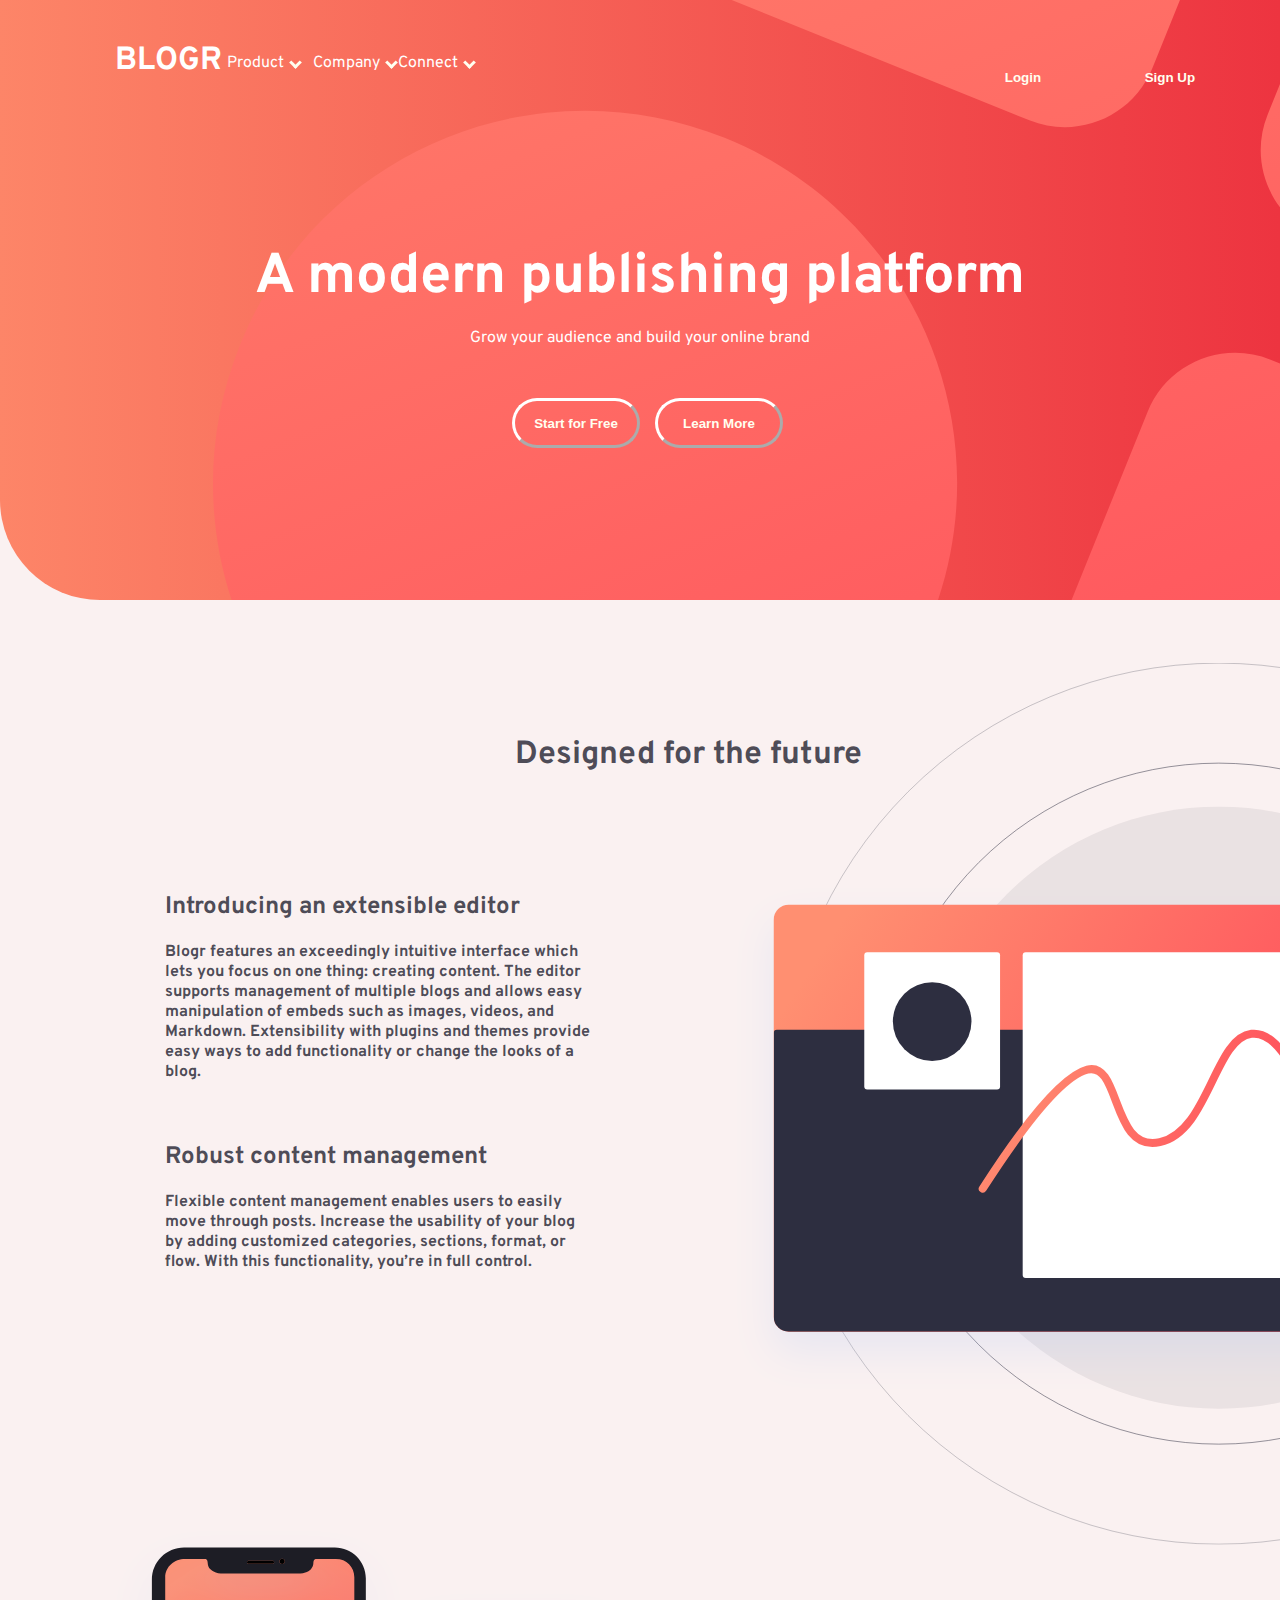
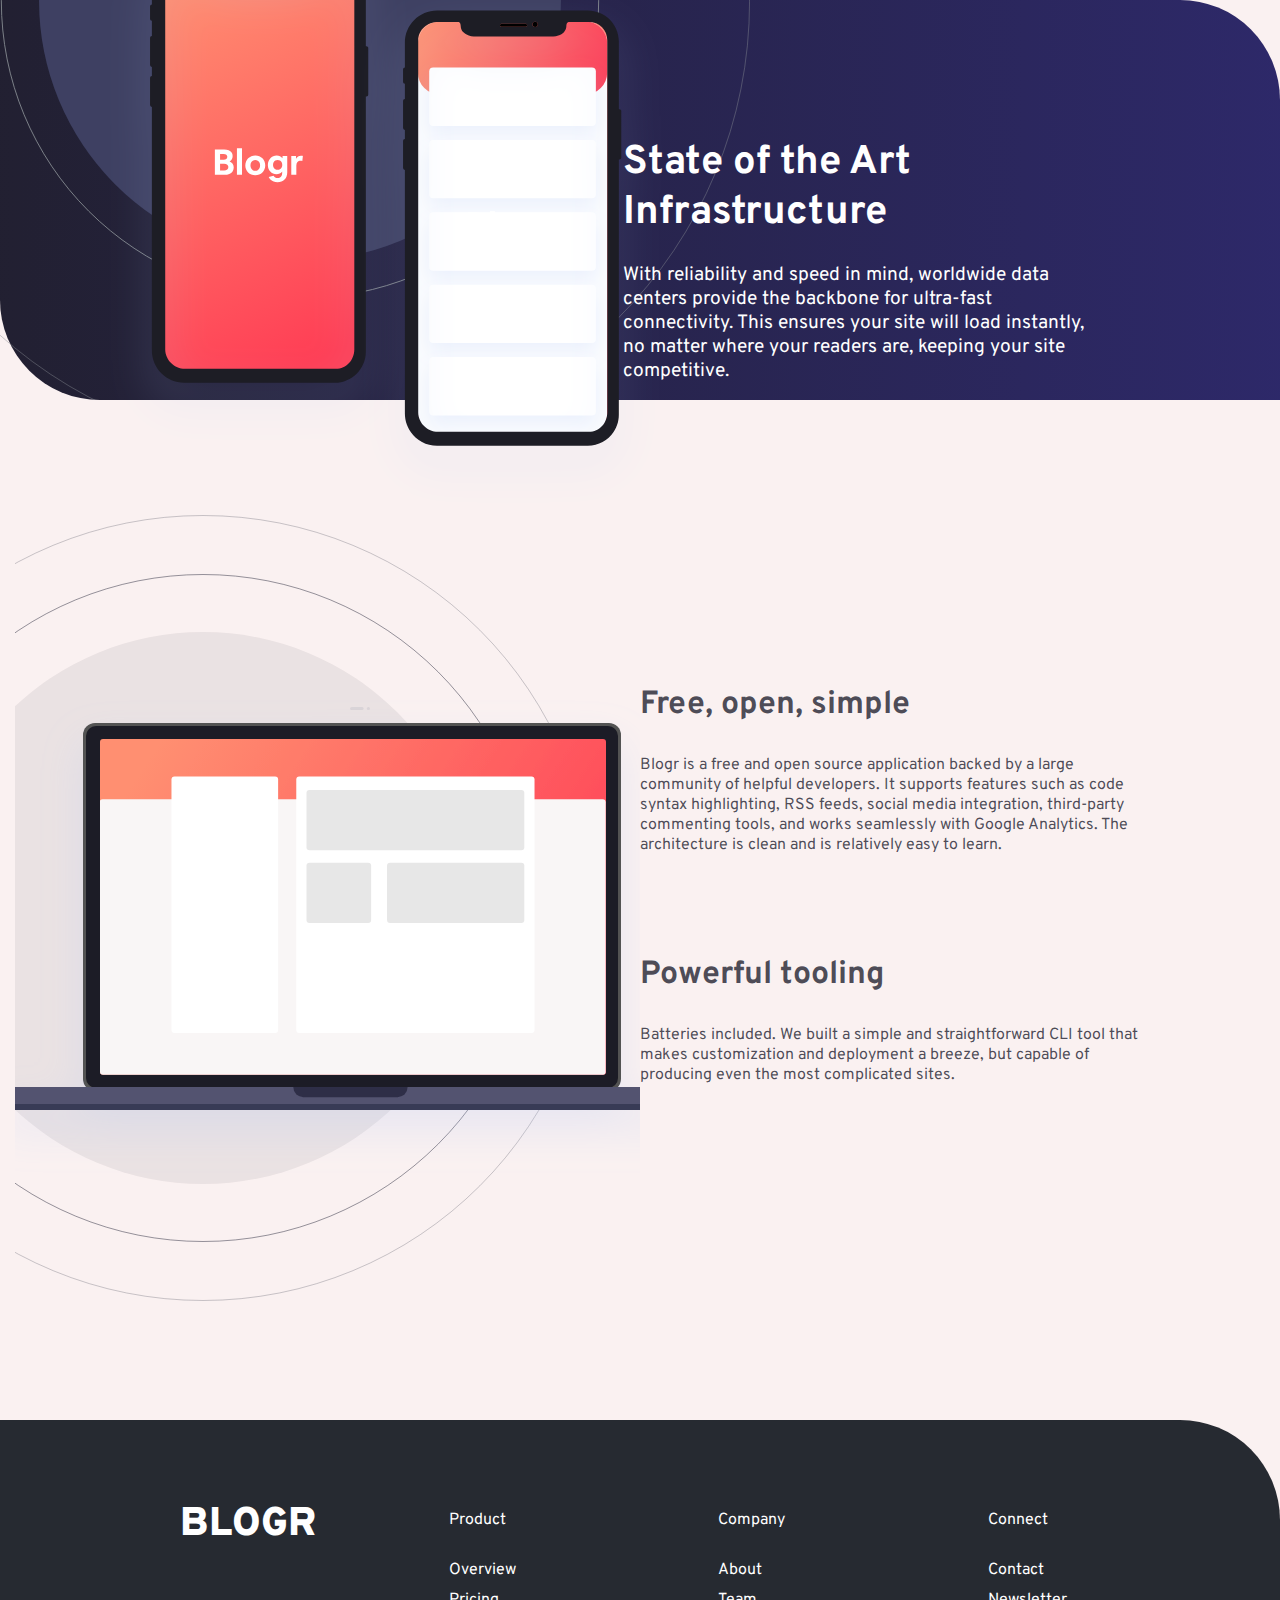
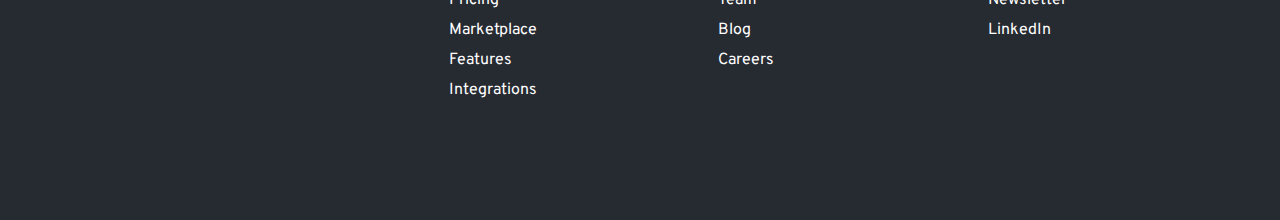
==== commit d1f03ca3: "newnew" ====
--- a/index.html
+++ b/index.html
@@ -84,7 +84,7 @@
   <div id="main-sub-heading">Grow your audience and build your online brand</div>
   <div id="main-heading-buttons">
   
-  <button class="head-down-buttons">Start for Free<button>
+  <button class="head-down-buttons">Start for Free</button>
   <button class="head-down-buttons">Learn More</button>
 </div>
 </div>  
@@ -101,6 +101,9 @@
  <div class="top-content">Designed for the future</div>
 </div>
 <div class="left">
+  <div class="div-for-mobile">
+  <img src="./images\illustration-editor-mobile.svg" class="image-for-mobile"> 
+  </div>
   <div id="head">
   
   Introducing an extensible editor</div>
@@ -146,7 +149,11 @@
 
 <div class = "middle-bottom-content "> 
   <div class="left">
+  <picture>
+  <source srcset="./images/illustration-laptop-mobile.svg"
+            media="(max-width: 1200px)">
   <img class="middle-bottom-image" src="./images/illustration-laptop-desktop.svg">
+  </picture>
   </div>
   <div class="right">
   <div class="up">
@@ -171,8 +178,8 @@
 <div class = "footer ">  
 <div class ="footer-content">
  <div class = "footer-centered-content">
- <div class="footer-part"  >
- <div class="blogrfoot">
+ <div class="footer-part">
+ <div class="copyfoot blogrfoot">
  BLOGR
  </div>
  </div>
--- a/css/style.css
+++ b/css/style.css
@@ -12,7 +12,7 @@
     --footer-bg: rgb(38, 42, 49);
 }
 
-@media only screen and (min-width: 600px) {
+@media only screen and (min-width:0px) and (max-width:1200px) {
     * {
         box-sizing: border-box;
         margin: 0;
@@ -26,6 +26,359 @@
         width: max-width;
         font-size: 16px;
         background: var(--complete-bg);
+        text-align: center;
+        overflow-x: hidden;
+    }
+    .header {
+        height: 900px;
+        position: relative;
+        padding: 15px;
+        background: linear-gradient(to right, var(--bg-start-color), var(--bg-end-color));
+        display: block;
+        border-radius: 0px 0px 0px 100px;
+    }
+    .middle-top {
+        position: relative;
+        padding: 15px;
+        height: 1000px;
+        display: flex;
+    }
+    .middle-bottom {
+        position: relative;
+        padding: 15px;
+        height: 800px;
+        display: flex;
+    }
+    .middle-mid {
+        position: relative;
+        padding: 15px;
+        height: 700px;
+        background: linear-gradient(to right, var(--dark-bg-start), var(--dark-bg-end));
+        display: block;
+        border-radius: 0px 100px 0px 100px;
+    }
+    .footer {
+        height: 900px;
+        background-color: var(--footer-bg);
+        border-radius: 0px 100px 0px 0px;
+        color: var(--light-text);
+        display: block;
+        position: relative;
+    }
+    .header-image {
+        position: absolute;
+        left: 0;
+        right: 0;
+        top: 0;
+        bottom: 0;
+        background: url(../images/bg-pattern-intro.svg) center scroll no-repeat;
+        background-clip: border-box;
+        z-index: 1;
+        background-position-x: -350px;
+        background-position-y: -1260px;
+        background-size: 3000px 3000px;
+    }
+    img.middle-bottom-image {
+        position: relative;
+        width: 100%;
+        height: 100%;
+        object-fit: cover;
+        display: block;
+    }
+    .middle-top-image {
+        background-position-x: 1150px;
+        background-position-y: center;
+    }
+    .middle-mid-image {
+        position: absolute;
+        left: 0;
+        right: 0;
+        top: 0;
+        bottom: 0;
+        background: url(../images/bg-pattern-circles.svg) right scroll no-repeat;
+        background-position-x: -100px;
+        background-position-y: -200px;
+        background-size: 700px 700px;
+        background-clip: border-box;
+        z-index: 1;
+    }
+    img.middle-image {
+        display: block;
+        width: 100%;
+        height: 100%;
+        transform: translateY(-25%);
+    }
+    /* Styles for every section's content*/
+    .header-content {
+        position: relative;
+        z-index: 2;
+        color: var(--light-text);
+        height: 100%;
+    }
+    #navbar {
+        display: flex;
+        padding: 3% 0% 5% 8%;
+    }
+    .header-content>#header-top {
+        display: block;
+        height: 40%;
+    }
+    .header-content>#header-bottom {
+        display: block;
+        height: 60%;
+    }
+    ul {
+        list-style-type: none;
+        background-color: ivory;
+        color: rgba(0, 0, 0, 1);
+    }
+    li:hover {
+        color: red;
+    }
+    .arrow {
+        border: solid ivory;
+        border-width: 0 3px 3px 0;
+        display: inline-block;
+        padding: 3px;
+        margin-left: 3px;
+    }
+    .down-f {
+        transform: rotate(45deg);
+        -webkit-transform: rotate(45deg);
+    }
+    .column-1 {
+        width: 10%;
+        height: 50px;
+        font-size: 2rem;
+        margin-right: 5px;
+        transform: translateY(-25%);
+        font-weight: bolder;
+    }
+    .column-2,
+    .column-3,
+    .column-4 {
+        width: 8%;
+        height: 50px;
+    }
+    .column-5 {
+        width: 70%;
+        padding-left: 40%;
+        padding-bottom: 25%;
+    }
+    div#column-2-content,
+    div#column-3-content,
+    div#column-4-content {
+        display: none;
+    }
+    div.column-2:hover>span.list-header-2>i.down-f,
+    div.column-3:hover>span.list-header-3>i.down-f,
+    div.column-4:hover>span.list-header-4>i.down-f {
+        transform: rotate(-135deg);
+    }
+    div.column-2:hover>div#column-2-content,
+    div.column-3:hover>div#column-3-content,
+    div.column-4:hover>div#column-4-content {
+        display: block;
+        margin-top: 15px;
+    }
+    #main-heading {
+        display: block;
+        font-size: 3.5rem;
+        font-weight: bolder;
+        text-align: center;
+        margin-bottom: 15px;
+    }
+    #main-sub-heading {
+        display: block;
+        font-size: 1rem;
+        text-align: center;
+    }
+    #main-heading-buttons {
+        display: flex;
+        width: 100%;
+        align-items: center;
+        justify-content: center;
+        margin-top: 50px;
+    }
+    .head-down-buttons,
+    .head-down-buttons-extra,
+    .head-down-buttons:hover,
+    .head-down-buttons-extra:hover {
+        margin-left: 15px;
+        height: 50px;
+        width: 8rem;
+        border-radius: 200px / 200px;
+        font-weight: bold;
+    }
+    .head-down-buttons-extra {
+        background-color: rgba(1, 1, 17, 0);
+        border-width: 0px;
+        color: ivory;
+    }
+    .head-down-buttons {
+        background-color: rgba(1, 1, 17, 0);
+        border-width: 3px;
+        color: ivory;
+        border-top-color: rgba(255, 255, 255, 1);
+        border-bottom-color: rgba(255, 255, 255, 1);
+        border-left-color: rgba(255, 255, 255, 1);
+        border-right-color: rgba(255, 255, 255, 1);
+    }
+    .head-down-buttons:hover {
+        background-color: ivory;
+        color: var(--bg-start-color);
+        border-width: 0px;
+    }
+    .head-down-buttons-extra:hover {
+        background-color: ivory;
+        color: var(--bg-start-color);
+        border-width: 0px;
+    }
+    .middle-top-content,
+    .middle-bottom-content {
+        color: var(--dark-text);
+        box-sizing: border-box;
+    }
+    #top-heading {
+        display: block;
+        height: 10%;
+        font-size: 2rem;
+        font-weight: bolder;
+    }
+    #top-heading>.top-content {
+        display: block;
+        margin-top: 100px;
+    }
+    .middle-top-content>.left {
+        display: block;
+        text-align: center;
+    }
+    .middle-top-content>.left>#head {
+        display: block;
+        font-size: 1.5rem;
+        margin-bottom: 20px;
+        font-weight: bolder;
+    }
+    .middle-top-content>.left>#cont {
+        display: block;
+        font-size: 0.8rem;
+        margin-bottom: 40px;
+    }
+    .middle-top-content>.right {
+        display: none;
+    }
+    .middle-mid-content {
+        position: absolute;
+        z-index: 2;
+        color: var(--light-text);
+        box-sizing: border-box;
+    }
+    div.middle-bottom-content>div.left {
+        display: flex;
+        margin-top: 100px;
+        line-height: 60%;
+        justify-content: center;
+    }
+    div.middle-mid-content>div.left {
+        display: flex;
+    }
+    div.middle-mid-content>div.right {
+        display: block;
+        line-height: 150%;
+        text-align: center;
+        overflow-wrap: break-word;
+        transform: translateY(-25%);
+    }
+    #right-heading {
+        font-size: 1.5rem;
+        font-weight: bold;
+        margin-bottom: 25px;
+    }
+    #right-content {
+        font-size: 0.8rem;
+    }
+    div.middle-bottom-content>div.right {
+        display: block;
+        line-height: 150%;
+        margin-top: 50px;
+        text-align: center;
+    }
+    div.middle-bottom-content>div.right>div.up {
+        display: block;
+        margin-bottom: 60px;
+        font-size: 00.8rem;
+        word-wrap: break-word;
+    }
+    #up-heading {
+        display: block;
+        margin-bottom: 30px;
+        font-size: 1.2rem;
+        font-weight: bold;
+    }
+    div.middle-bottom-content>div.right>div.down {
+        display: block;
+        font-size: 0.8rem;
+    }
+    /* footer content styling*/
+    .footer-content {
+        display: block;
+        width: max-width;
+        text-align: center;
+        margin-top: 50px;
+    }
+    .footer-centered-content {
+        display: block;
+        padding-left: 40%;
+    }
+    .footer-part {
+        display: block;
+        position: center;
+        text-align: center;
+        width: 24%;
+        margin-top: 80px;
+    }
+    .blogrfoot {
+        display: block;
+        font-weight: bolder;
+        font-size: 2.5rem;
+        font-weight: 999;
+        align-content: center;
+        margin-top: 1000px;
+        padding-top: 60%;
+    }
+    .copyfoot {
+        display: block;
+        margin-top: 100px;
+        font-weight: bolder;
+        margin-bottom: 30px;
+        transform: translateX(-35%);
+    }
+    .productfoot {
+        display: block;
+        margin-top: 10px;
+        font-weight: bolder;
+        margin-bottom: 30px;
+    }
+}
+
+
+/* For the Dekstop/Laptops only*/
+
+@media only screen and (min-width: 1200px) {
+    * {
+        box-sizing: border-box;
+        margin: 0;
+        padding: 0;
+    }
+    html {
+        smooth-behaviour: smooth;
+    }
+    body {
+        font-family: Overpass, sans-serif;
+        width: max-width;
+        font-size: 16px;
+        background: var(--complete-bg);
+        overflow-x: hidden;
     }
     /*Styles for every section */
     .header {
@@ -149,6 +502,7 @@
     .column-3,
     .column-4 {
         width: 8%;
+        height: 50px;
     }
     .column-5 {
         width: 70%;
@@ -248,6 +602,9 @@
         padding: 5% 3% 5% 7%;
         transform: translate(10%, -5%);
     }
+    .middle-top-content>.left>.div-for-mobile {
+        display: none;
+    }
     .middle-top-content>.left>#head {
         display: block;
         font-size: 1.5rem;
@@ -332,6 +689,7 @@
         display: flex;
         margin-right: 20px;
         margin-left: 180px;
+        padding-left: 0%;
     }
     .footer-part {
         display: inline-block;
